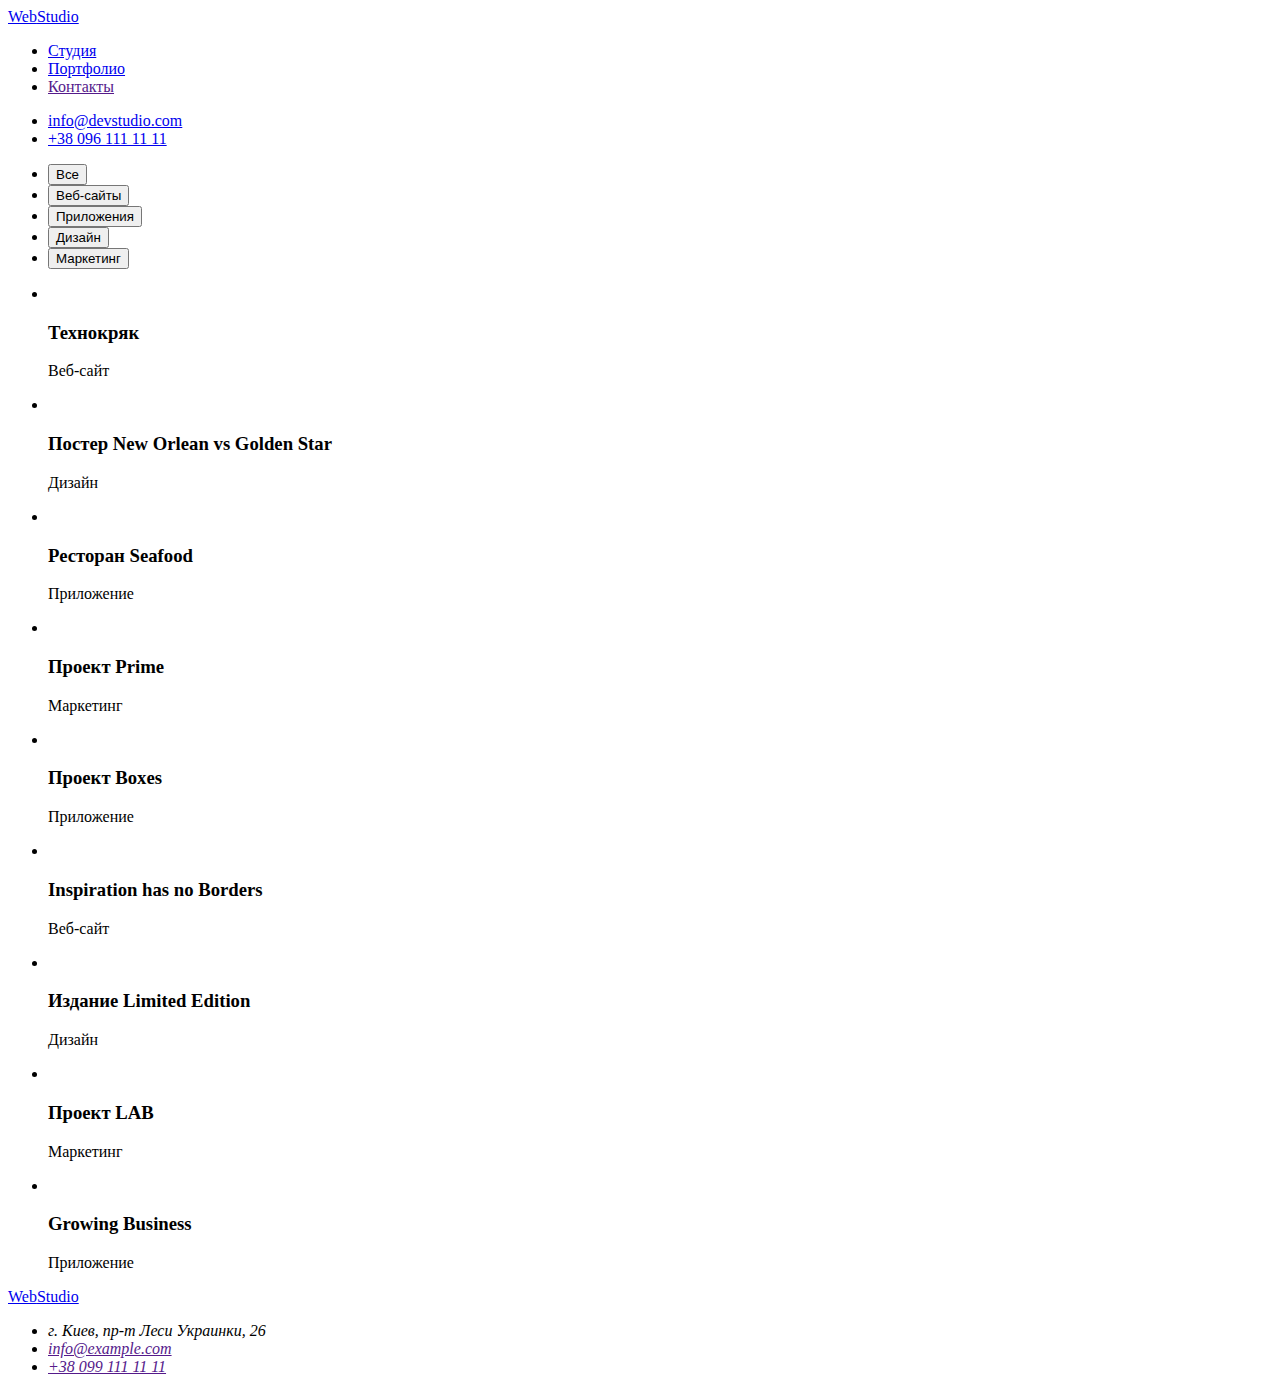
==== portfolio.html @ 6e2467fd "Добавил класси на каждый список + начал оформлять вторую страницу" ====
<!DOCTYPE html>
<html lang="en">
<head>
    <meta charset="UTF-8">
    <meta http-equiv="X-UA-Compatible" content="IE=edge">
    <meta name="viewport" content="width=device-width, initial-scale=1.0">
    <title>Document</title>
</head>
<body >
    <!-- Хедер с панелью нав и контактами -->
    <header class="page-header">
        <nav>
            <a lang="en" href="./index.html" class="logo">
                <span class="logo-part">Web</span>Studio
            </a>
    
            <ul class="references list">
                <li><a href="./index.html" class="link">Студия</a></li>
                <li><a href="./portfolio.html" class="link">Портфолио</a></li>
                <li><a href="" class="link">Контакты</a></li>
            </ul>
        </nav>
    
        <ul class=" contacts list">
            <li><a href="mailto:info@devstudio.com" class="link">info@devstudio.com</a></li>
            <li><a href="tel:+380961111111" class="link">+38 096 111 11 11</a></li>
        </ul>
    </header>

    <main>
        <ul>
            <li><button type="button">Все</button></li>
            <li><button type="button">Веб-сайты</button></li>
            <li><button type="button">Приложения</button></li>
            <li><button type="button">Дизайн</button></li>
            <li><button type="button">Маркетинг</button></li>
        </ul>

        <ul>
            <li>
                <img src="" alt="">
                <h3>Технокряк</h3>
                <p>Веб-сайт</p>
            </li>
            <li>
                <img src="" alt="">
                <h3>Постер New Orlean vs Golden Star</h3>
                <p>Дизайн</p>
            </li>
            <li>
                <img src="" alt="">
                <h3>Ресторан Seafood</h3>
                <p>Приложение</p>
            </li>
            <li>
                <img src="" alt="">
                <h3>Проект Prime</h3>
                <p>Маркетинг</p>
            </li>
            <li>
                <img src="" alt="">
                <h3>Проект Boxes</h3>
                <p>Приложение</p>
            </li>
            <li>
                <img src="" alt="">
                <h3>Inspiration has no Borders</h3>
                <p>Веб-сайт</p>
            </li>
            <li>
                <img src="" alt="">
                <h3>Издание Limited Edition</h3>
                <p>Дизайн</p>
            </li>
            <li>
                <img src="" alt="">
                <h3>Проект LAB</h3>
                <p>Маркетинг</p>
            </li>
            <li>
                <img src="" alt="">
                <h3>Growing Business</h3>
                <p>Приложение</p>
            </li>
        </ul>
    </main>

    <footer>
        <a href="./index.html" class="logo"><span class="logo-part">Web</span>Studio </a>
        <ul class=" contacts list">
            <li>
                <address>г. Киев, пр-т Леси Украинки, 26</address>
            </li>
            <li>
                <address><a href="" class="link">info@example.com </a></address>
            </li>
            <li>
                <address><a href="" class="link">+38 099 111 11 11</a></address>
            </li>
        </ul>
    
    </footer>
</body>
</html>
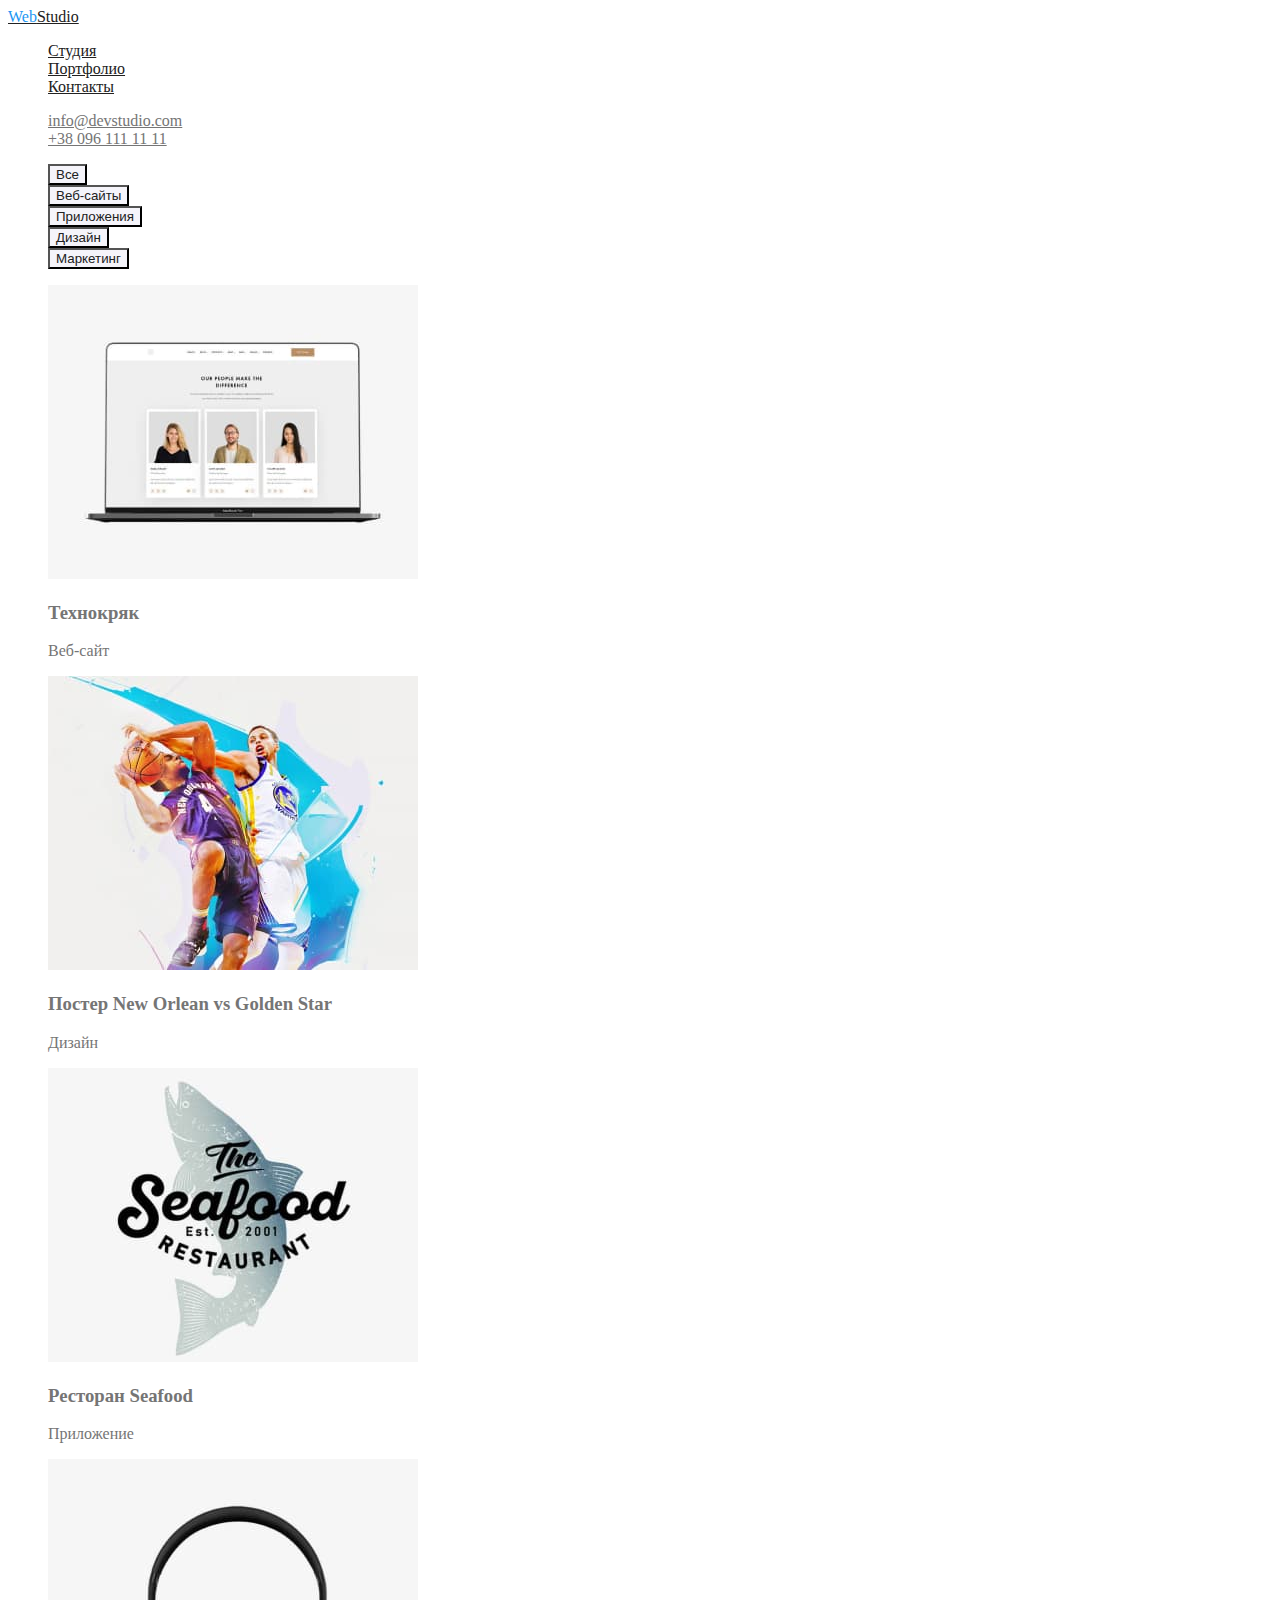
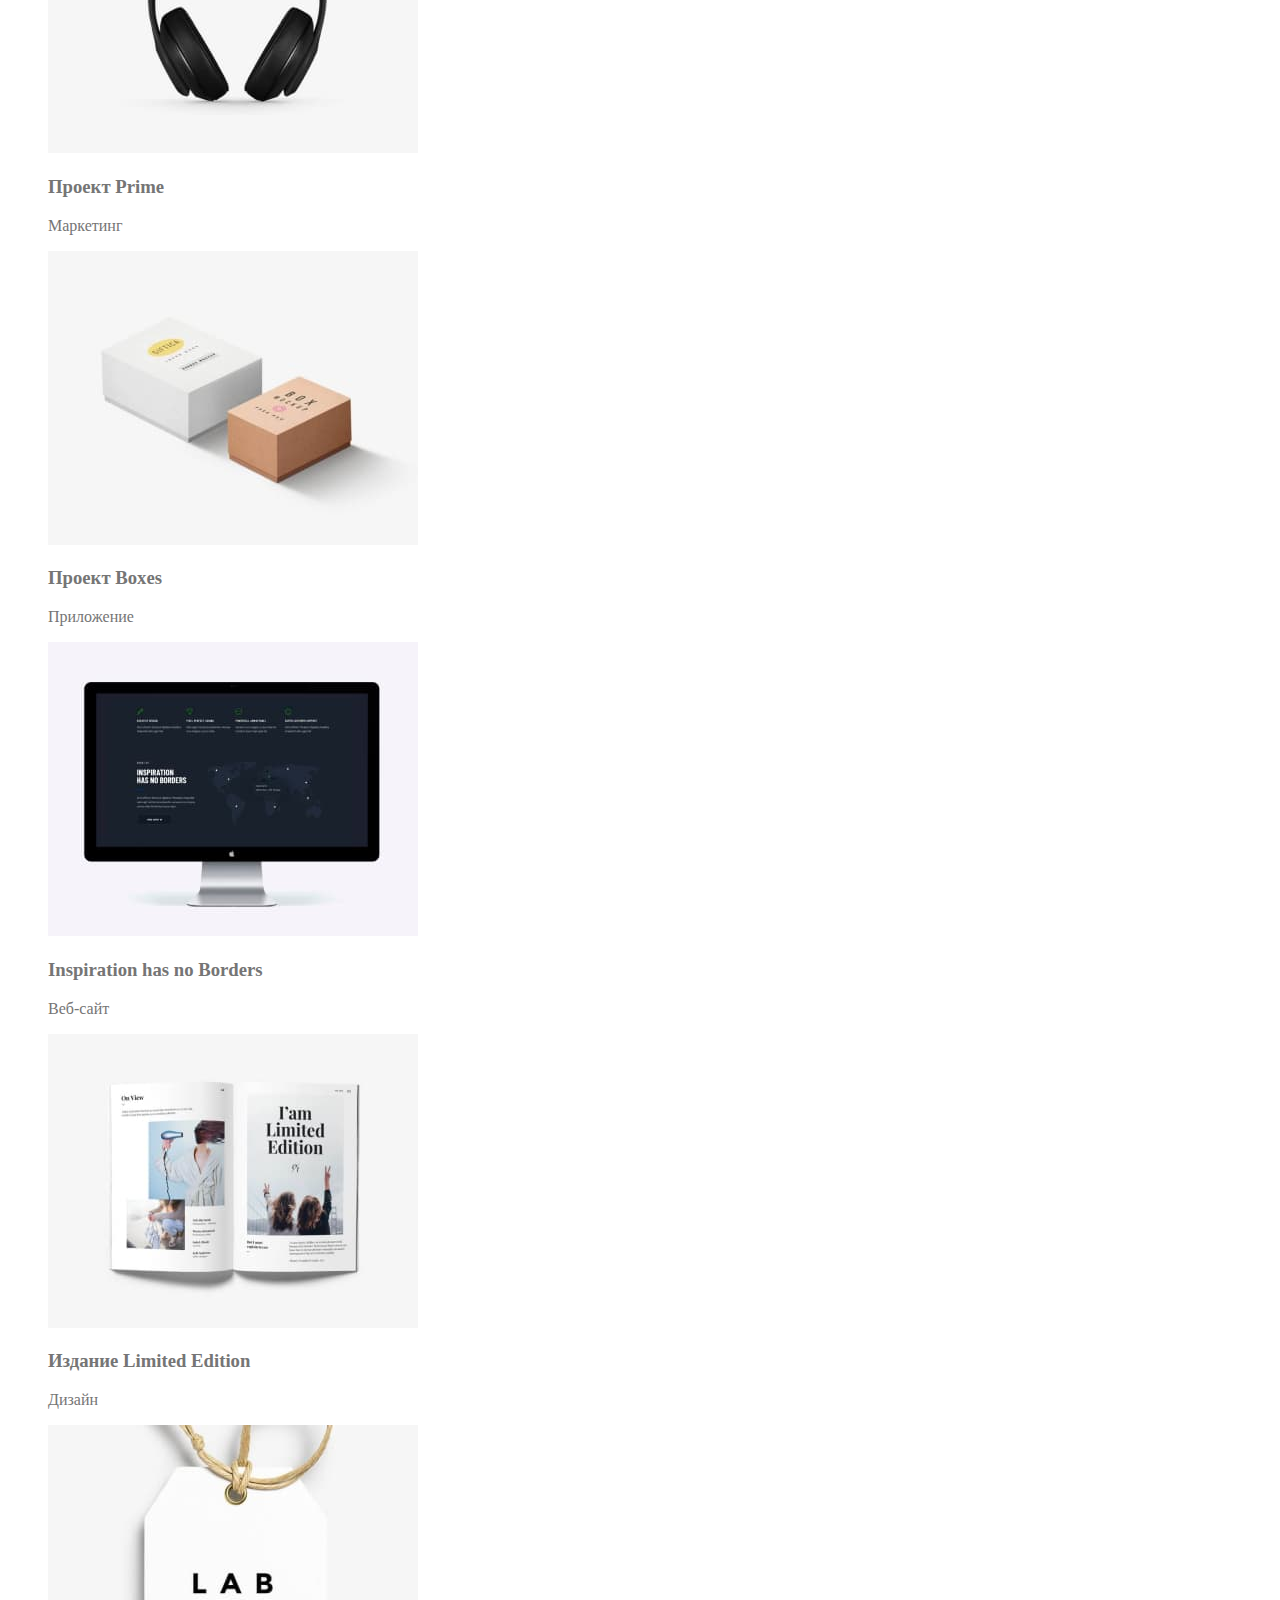
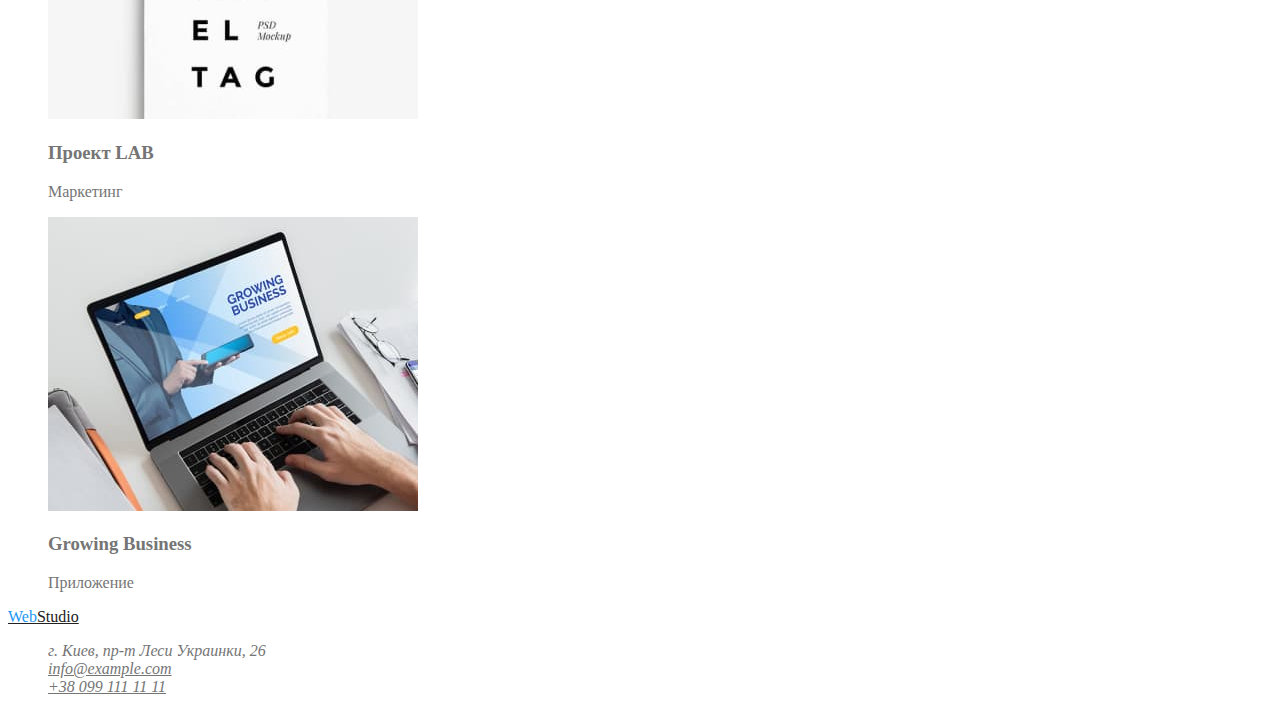
==== commit 85f033fd: "Добавил изображения и подписи" ====
--- a/portfolio.html
+++ b/portfolio.html
@@ -4,7 +4,8 @@
     <meta charset="UTF-8">
     <meta http-equiv="X-UA-Compatible" content="IE=edge">
     <meta name="viewport" content="width=device-width, initial-scale=1.0">
-    <title>Document</title>
+    <title>Портфолио</title>
+    <link rel="stylesheet" href="./css/styles.css">
 </head>
 <body >
     <!-- Хедер с панелью нав и контактами -->
@@ -28,57 +29,57 @@
     </header>
 
     <main>
-        <ul>
-            <li><button type="button">Все</button></li>
-            <li><button type="button">Веб-сайты</button></li>
-            <li><button type="button">Приложения</button></li>
-            <li><button type="button">Дизайн</button></li>
-            <li><button type="button">Маркетинг</button></li>
+        <ul class="list">
+            <li><button type="button" class="select-button">Все</button></li>
+            <li><button type="button" class="select-button">Веб-сайты</button></li>
+            <li><button type="button" class="select-button">Приложения</button></li>
+            <li><button type="button" class="select-button">Дизайн</button></li>
+            <li><button type="button" class="select-button">Маркетинг</button></li>
         </ul>
 
-        <ul>
+        <ul class="labors list">
             <li>
-                <img src="" alt="">
+                <img src="./images/techcrack.jpg" alt="экран ноутбука с тремя анкетами на нем">
                 <h3>Технокряк</h3>
                 <p>Веб-сайт</p>
             </li>
             <li>
-                <img src="" alt="">
+                <img src="./images/bascketball.jpg" alt="два баскетболиста">
                 <h3>Постер New Orlean vs Golden Star</h3>
                 <p>Дизайн</p>
             </li>
             <li>
-                <img src="" alt="">
+                <img src="./images/seafood.jpg" alt="название ресторан Seafood на фоне рыбы">
                 <h3>Ресторан Seafood</h3>
                 <p>Приложение</p>
             </li>
             <li>
-                <img src="" alt="">
+                <img src="./images/earphones.jpg" alt="стереонаушники">
                 <h3>Проект Prime</h3>
                 <p>Маркетинг</p>
             </li>
             <li>
-                <img src="" alt="">
+                <img src="./images/boxes.jpg" alt="две коробки, одна белая , другая коричневая">
                 <h3>Проект Boxes</h3>
                 <p>Приложение</p>
             </li>
             <li>
-                <img src="" alt="">
+                <img src="./images/noborders.jpg" alt="монитор компьтера">
                 <h3>Inspiration has no Borders</h3>
                 <p>Веб-сайт</p>
             </li>
             <li>
-                <img src="" alt="">
+                <img src="./images/limedtn.jpg" alt="раскрытая книга">
                 <h3>Издание Limited Edition</h3>
                 <p>Дизайн</p>
             </li>
             <li>
-                <img src="" alt="">
+                <img src="./images/lab.jpg" alt="бирка с надписью Label tag">
                 <h3>Проект LAB</h3>
                 <p>Маркетинг</p>
             </li>
             <li>
-                <img src="" alt="">
+                <img src="./images/business.jpg" alt="руки на клавиатуре ноутбука">
                 <h3>Growing Business</h3>
                 <p>Приложение</p>
             </li>
--- a/css/styles.css
+++ b/css/styles.css
@@ -0,0 +1,88 @@
+/* основний колір тексту #212121; */
+/* додатковий колір підписів #757575; */
+/* колір логотипу #2196F3; та колір при наведенні */
+/* колір контактів почти та телефону в футері rgba(255, 255, 255, 0.6); */
+/* колір адреси просто ффффф 
++колір аш1 та надпису на кнопці*/
+/* колір хедера ффффф */
+/* колір головної заливки + футер  #2F303A; */
+/*  колір секції робіт та чеснот #E5E5E5; */
+/* колір бекграунду працівників #F5F4FA */
+
+:root {
+  --header-text-color: #212121;
+  --hover-text-color: #2196f3;
+  --primary-text-color: #757575;
+  --primary-white-color: #ffff;
+  --secondary-white-color: #f5f4fa;
+}
+
+body {
+  color: var(--primary-text-color);
+  background-color: var(--primary-white-color);
+}
+
+/* Оформление хедера */
+.logo,
+.link {
+  color: var(--header-text-color);
+}
+.logo-part {
+  color: var(--hover-text-color);
+}
+.references .link:hover,
+.references .link:focus {
+  color: var(--hover-text-color);
+}
+.references .link.current {
+  color: var(--hover-text-color);
+}
+
+.contacts .link {
+  color: currentColor;
+}
+.contacts .link:hover,
+.contacts .link:focus {
+  color: var(--hover-text-color);
+}
+
+.list {
+  list-style: none;
+}
+
+/* Оформление героя */
+.hero-title {
+  color: var(--header-text-color);
+}
+/* Оформление секций  */
+.section-title {
+  color: var(--header-text-color);
+}
+/* Качества */
+.qualities .title {
+  color: var(--header-text-color);
+}
+/* Технологии */
+
+/* Сотрудники */
+.workers .title {
+  color: var(--header-text-color);
+}
+
+/* Кнопка */
+.button {
+  color: var(--primary-white-color);
+  background-color: var(--hover-text-color);
+}
+
+/* Страница Портфолио*/
+/* Кнопки */
+.select-button {
+  color: var(--header-text-color);
+  background-color: var(--secondary-white-color);
+}
+.select-button:hover,
+.select-button:focus {
+  color: var(--primary-white-color);
+  background-color: var(--hover-text-color);
+}
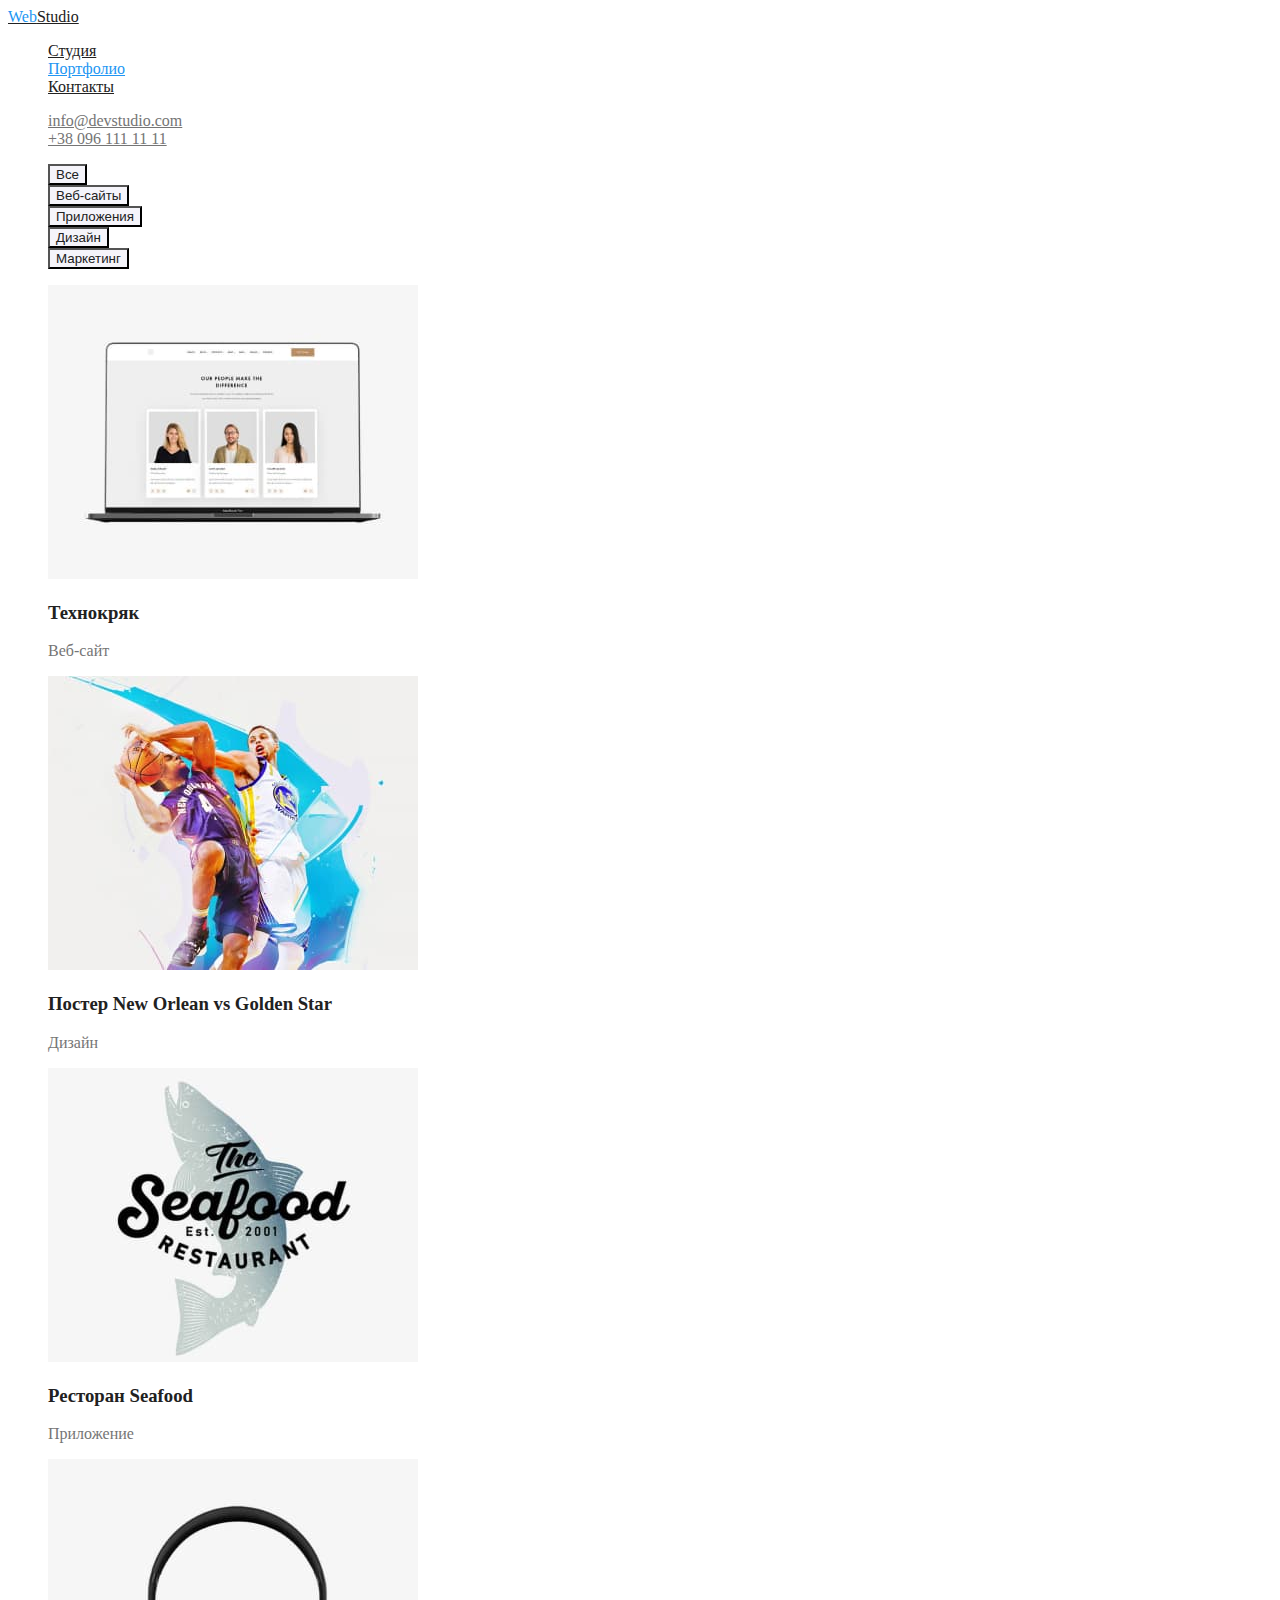
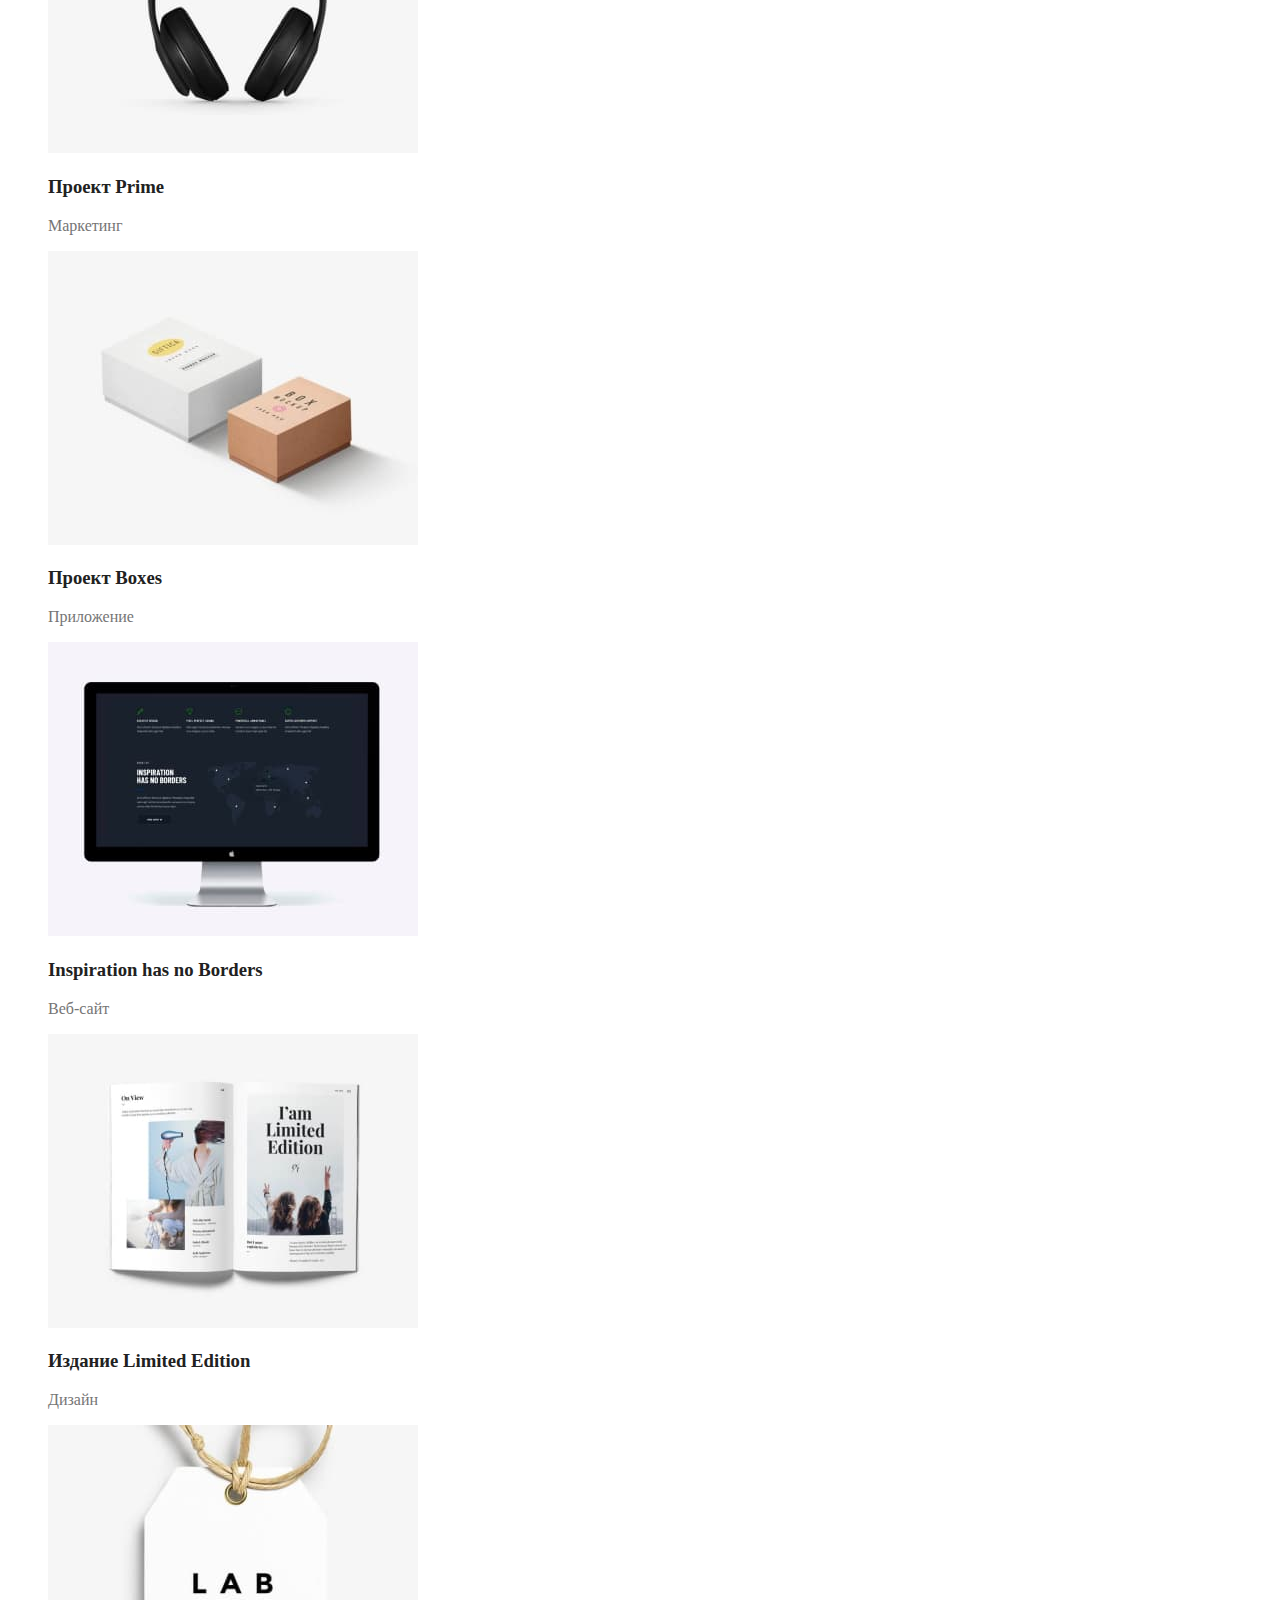
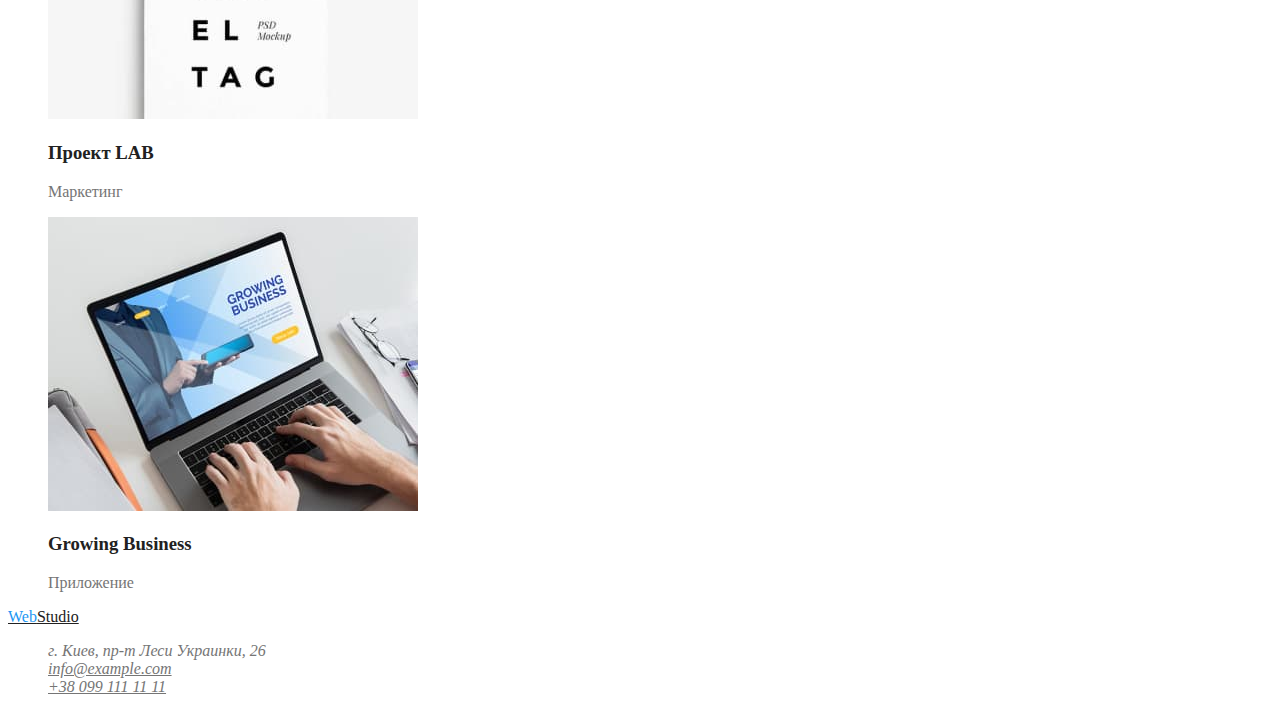
==== commit f5836b57: "Сделал активной вкладку портфолио. Добавил стили заголовков работ." ====
--- a/portfolio.html
+++ b/portfolio.html
@@ -17,7 +17,7 @@
     
             <ul class="references list">
                 <li><a href="./index.html" class="link">Студия</a></li>
-                <li><a href="./portfolio.html" class="link">Портфолио</a></li>
+                <li><a href="./portfolio.html" class=" current link">Портфолио</a></li>
                 <li><a href="" class="link">Контакты</a></li>
             </ul>
         </nav>
@@ -29,6 +29,7 @@
     </header>
 
     <main>
+        <!-- Фильтр работ -->
         <ul class="list">
             <li><button type="button" class="select-button">Все</button></li>
             <li><button type="button" class="select-button">Веб-сайты</button></li>
@@ -37,55 +38,57 @@
             <li><button type="button" class="select-button">Маркетинг</button></li>
         </ul>
 
+        <!-- Примеры работ -->
         <ul class="labors list">
             <li>
                 <img src="./images/techcrack.jpg" alt="экран ноутбука с тремя анкетами на нем">
-                <h3>Технокряк</h3>
+                <h3 class="title">Технокряк</h3>
                 <p>Веб-сайт</p>
             </li>
             <li>
                 <img src="./images/bascketball.jpg" alt="два баскетболиста">
-                <h3>Постер New Orlean vs Golden Star</h3>
+                <h3 class="title">Постер New Orlean vs Golden Star</h3>
                 <p>Дизайн</p>
             </li>
             <li>
                 <img src="./images/seafood.jpg" alt="название ресторан Seafood на фоне рыбы">
-                <h3>Ресторан Seafood</h3>
+                <h3 class="title">Ресторан Seafood</h3>
                 <p>Приложение</p>
             </li>
             <li>
                 <img src="./images/earphones.jpg" alt="стереонаушники">
-                <h3>Проект Prime</h3>
+                <h3 class="title">Проект Prime</h3>
                 <p>Маркетинг</p>
             </li>
             <li>
                 <img src="./images/boxes.jpg" alt="две коробки, одна белая , другая коричневая">
-                <h3>Проект Boxes</h3>
+                <h3 class="title">Проект Boxes</h3>
                 <p>Приложение</p>
             </li>
             <li>
                 <img src="./images/noborders.jpg" alt="монитор компьтера">
-                <h3>Inspiration has no Borders</h3>
+                <h3 class="title">Inspiration has no Borders</h3>
                 <p>Веб-сайт</p>
             </li>
             <li>
                 <img src="./images/limedtn.jpg" alt="раскрытая книга">
-                <h3>Издание Limited Edition</h3>
+                <h3 class="title">Издание Limited Edition</h3>
                 <p>Дизайн</p>
             </li>
             <li>
                 <img src="./images/lab.jpg" alt="бирка с надписью Label tag">
-                <h3>Проект LAB</h3>
+                <h3 class="title">Проект LAB</h3>
                 <p>Маркетинг</p>
             </li>
             <li>
                 <img src="./images/business.jpg" alt="руки на клавиатуре ноутбука">
-                <h3>Growing Business</h3>
+                <h3 class="title">Growing Business</h3>
                 <p>Приложение</p>
             </li>
         </ul>
     </main>
 
+    <!-- Футер -->
     <footer>
         <a href="./index.html" class="logo"><span class="logo-part">Web</span>Studio </a>
         <ul class=" contacts list">
--- a/css/styles.css
+++ b/css/styles.css
@@ -86,3 +86,8 @@
   color: var(--primary-white-color);
   background-color: var(--hover-text-color);
 }
+
+/* Примеры работ */
+.labors .title {
+  color: var(--header-text-color);
+}
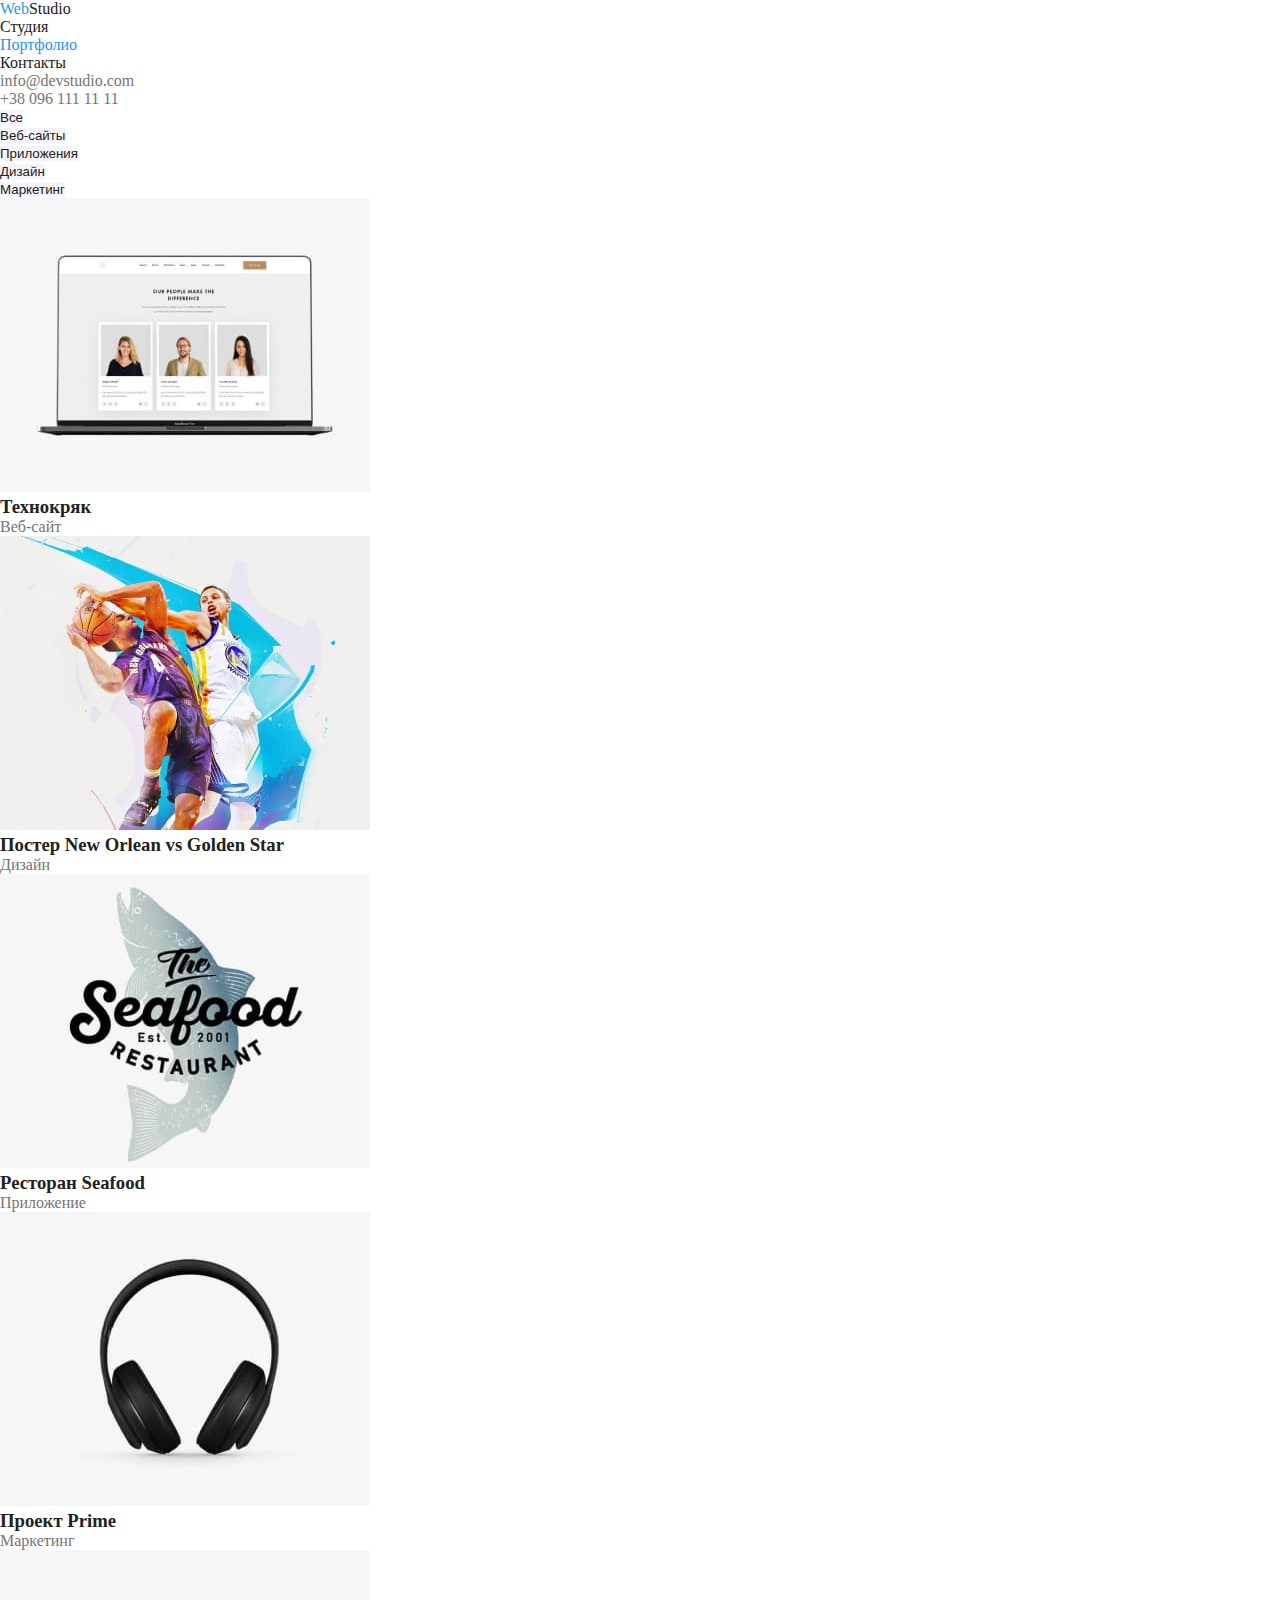
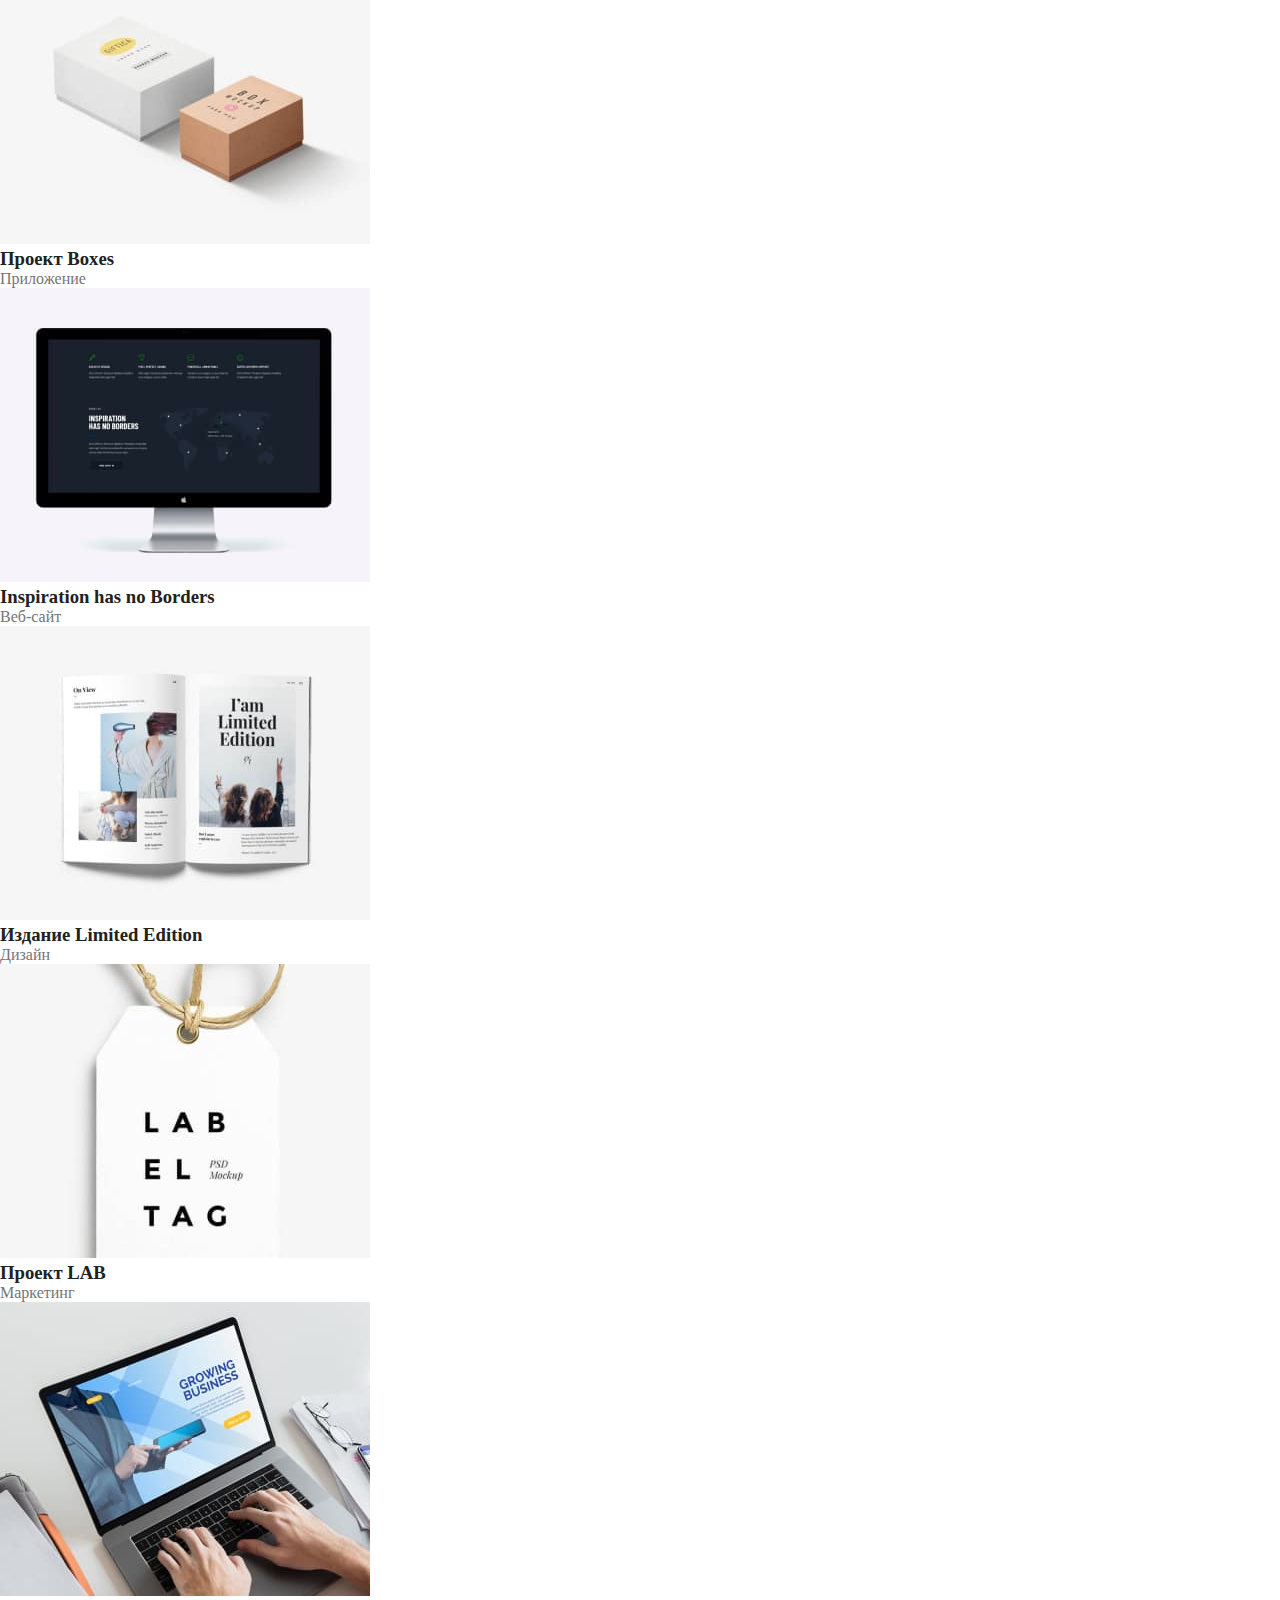
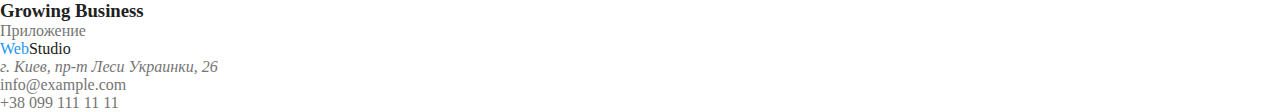
==== commit 65f270f2: "Изменил футер footer. Добавил reset в портфолио" ====
--- a/portfolio.html
+++ b/portfolio.html
@@ -5,6 +5,7 @@
     <meta http-equiv="X-UA-Compatible" content="IE=edge">
     <meta name="viewport" content="width=device-width, initial-scale=1.0">
     <title>Портфолио</title>
+    <link rel="stylesheet" href="./css/reset.css">
     <link rel="stylesheet" href="./css/styles.css">
 </head>
 <body >
@@ -12,7 +13,7 @@
     <header class="page-header">
         <nav>
             <a lang="en" href="./index.html" class="logo">
-                <span class="logo-part">Web</span>Studio
+                <span class="logo-part" lang="en">Web</span>Studio
             </a>
     
             <ul class="references list">
@@ -67,7 +68,7 @@
             </li>
             <li>
                 <img src="./images/noborders.jpg" alt="монитор компьтера">
-                <h3 class="title">Inspiration has no Borders</h3>
+                <h3 class="title" lang="en">Inspiration has no Borders</h3>
                 <p>Веб-сайт</p>
             </li>
             <li>
@@ -82,7 +83,7 @@
             </li>
             <li>
                 <img src="./images/business.jpg" alt="руки на клавиатуре ноутбука">
-                <h3 class="title">Growing Business</h3>
+                <h3 class="title" lang="en">Growing Business</h3>
                 <p>Приложение</p>
             </li>
         </ul>
@@ -90,16 +91,14 @@
 
     <!-- Футер -->
     <footer>
-        <a href="./index.html" class="logo"><span class="logo-part">Web</span>Studio </a>
+        <a href="./index.html" class="logo"><span class="logo-part" lang="en">Web</span>Studio </a>
+            <address>г. Киев, пр-т Леси Украинки, 26</address>
         <ul class=" contacts list">
             <li>
-                <address>г. Киев, пр-т Леси Украинки, 26</address>
+                <a href="" class="link">info@example.com </a>
             </li>
             <li>
-                <address><a href="" class="link">info@example.com </a></address>
-            </li>
-            <li>
-                <address><a href="" class="link">+38 099 111 11 11</a></address>
+                <a href="" class="link">+38 099 111 11 11</a>
             </li>
         </ul>
     
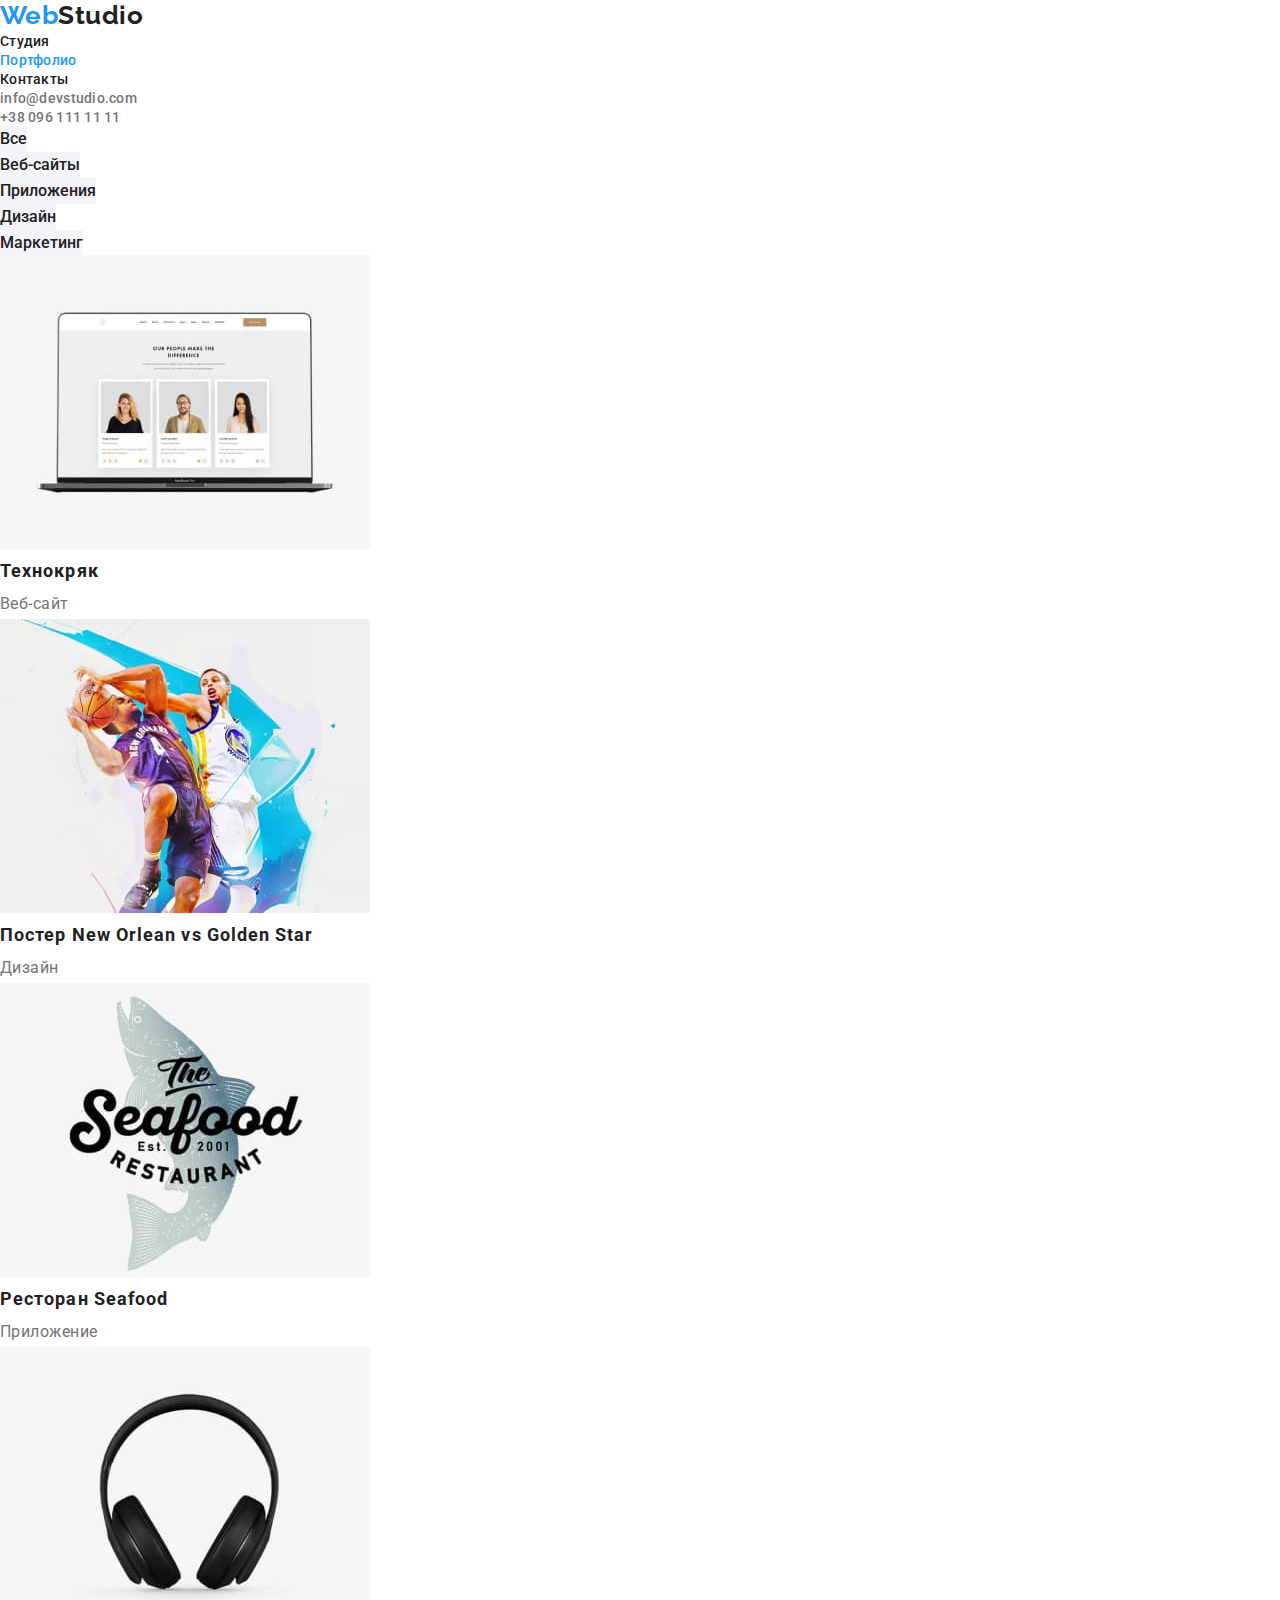
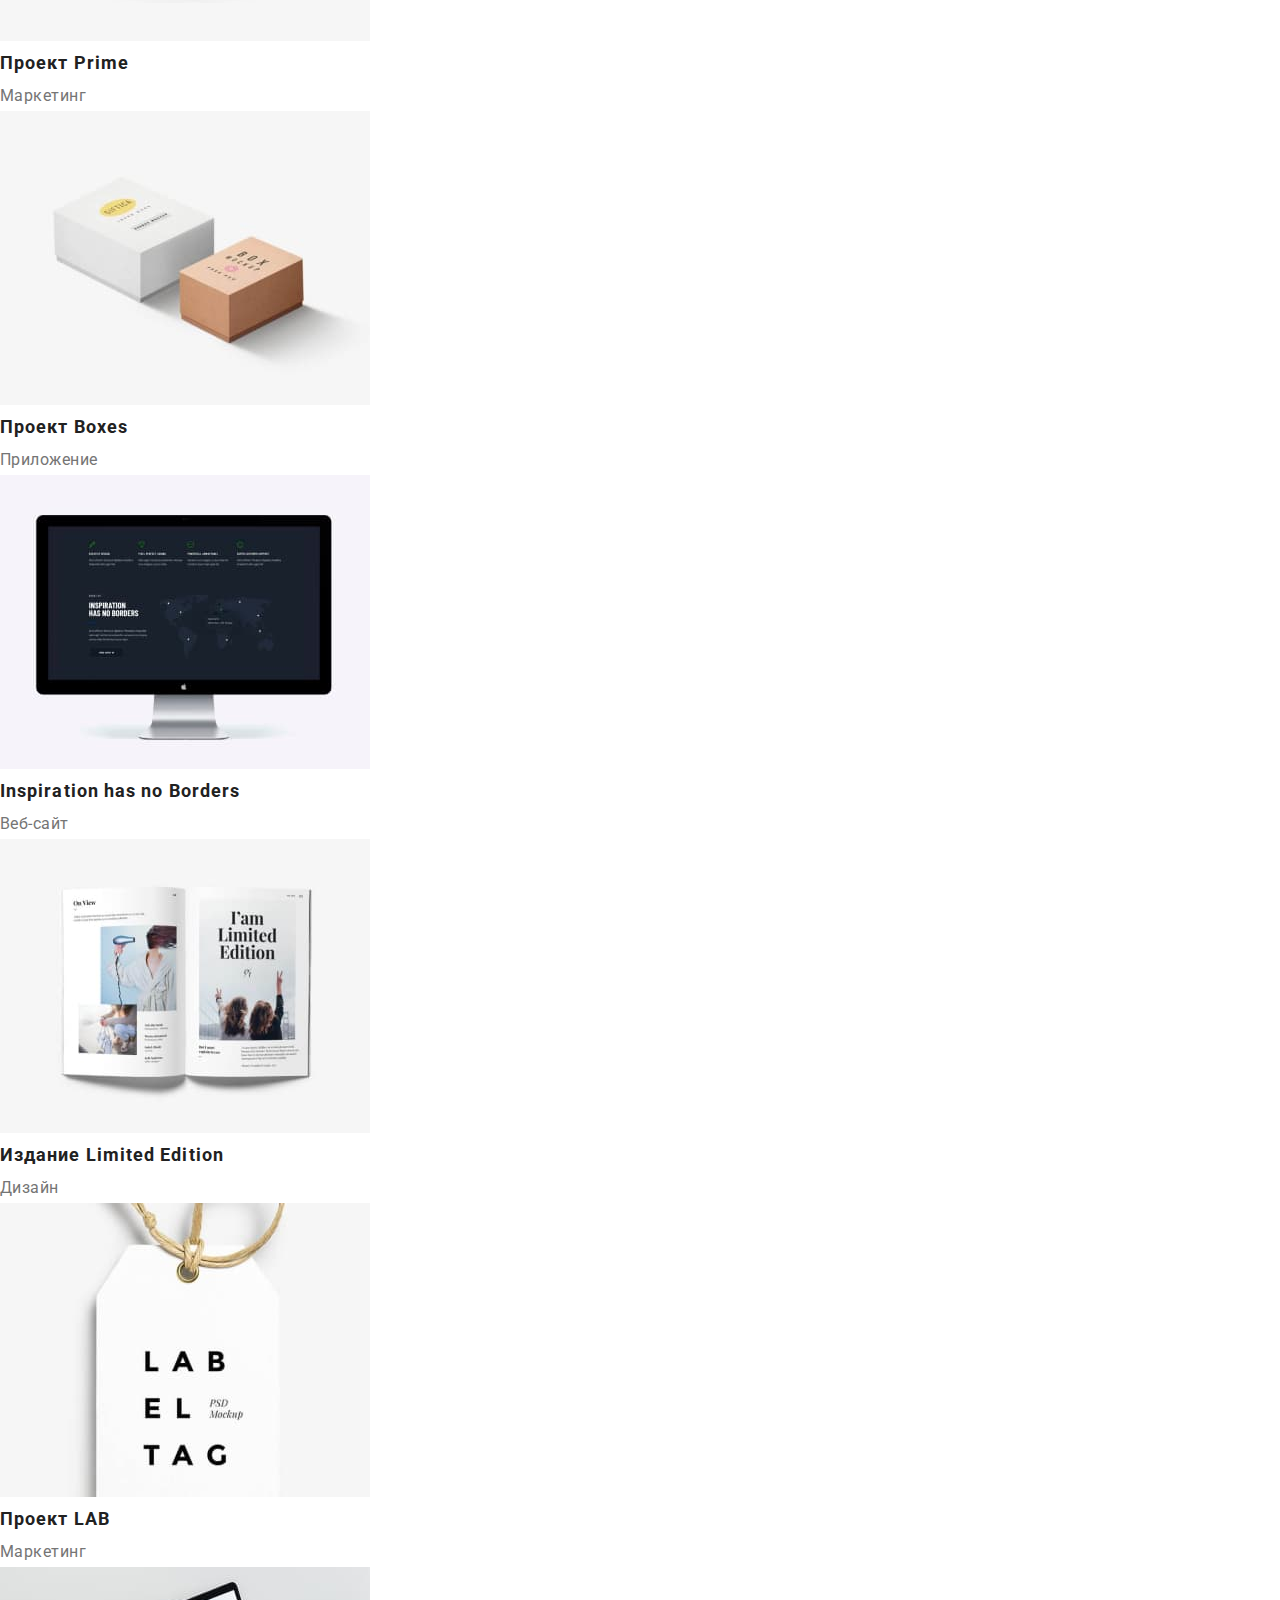
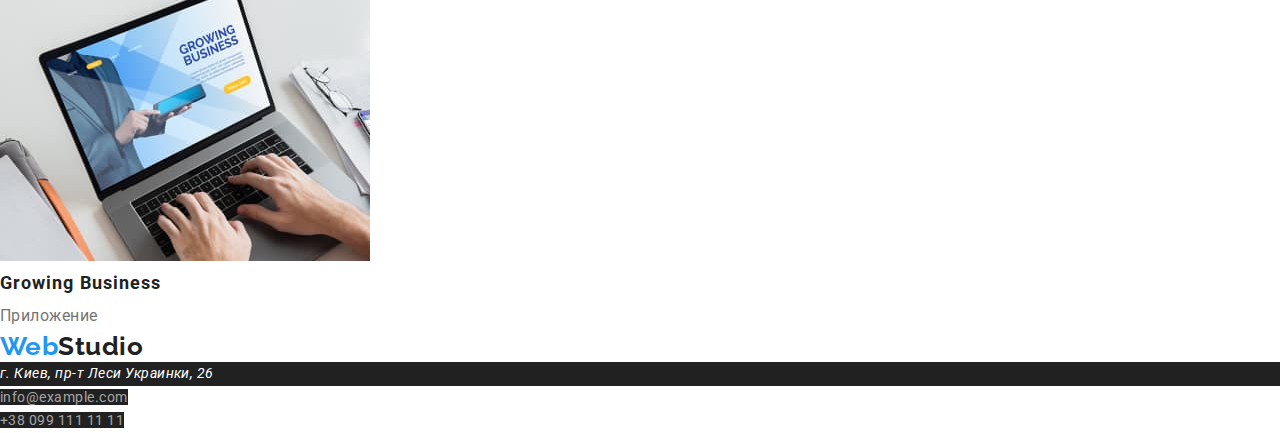
==== commit 828498be: "Подключил шрифты, вес шрифта, высоту строки, размер шрифта" ====
--- a/portfolio.html
+++ b/portfolio.html
@@ -1,107 +1,131 @@
 <!DOCTYPE html>
 <html lang="en">
-<head>
-    <meta charset="UTF-8">
-    <meta http-equiv="X-UA-Compatible" content="IE=edge">
-    <meta name="viewport" content="width=device-width, initial-scale=1.0">
+  <head>
+    <meta charset="UTF-8" />
+    <meta http-equiv="X-UA-Compatible" content="IE=edge" />
+    <meta name="viewport" content="width=device-width, initial-scale=1.0" />
     <title>Портфолио</title>
-    <link rel="stylesheet" href="./css/reset.css">
-    <link rel="stylesheet" href="./css/styles.css">
-</head>
-<body >
+    <link rel="preconnect" href="https://fonts.googleapis.com" />
+    <link rel="preconnect" href="https://fonts.gstatic.com" crossorigin />
+    <link rel="preconnect" href="https://fonts.googleapis.com" />
+    <link rel="preconnect" href="https://fonts.gstatic.com" crossorigin />
+    <link
+      href="https://fonts.googleapis.com/css2?family=Raleway:wght@700&family=Roboto:wght@400;500;700;900&display=swap"
+      rel="stylesheet"
+    />
+    <link rel="stylesheet" href="./css/reset.css" />
+    <link rel="stylesheet" href="./css/styles.css" />
+  </head>
+  <body>
     <!-- Хедер с панелью нав и контактами -->
     <header class="page-header">
-        <nav>
-            <a lang="en" href="./index.html" class="logo">
-                <span class="logo-part" lang="en">Web</span>Studio
-            </a>
-    
-            <ul class="references list">
-                <li><a href="./index.html" class="link">Студия</a></li>
-                <li><a href="./portfolio.html" class=" current link">Портфолио</a></li>
-                <li><a href="" class="link">Контакты</a></li>
-            </ul>
-        </nav>
-    
-        <ul class=" contacts list">
-            <li><a href="mailto:info@devstudio.com" class="link">info@devstudio.com</a></li>
-            <li><a href="tel:+380961111111" class="link">+38 096 111 11 11</a></li>
+      <nav>
+        <a lang="en" href="./index.html" class="logo">
+          <span class="logo-part" lang="en">Web</span>Studio
+        </a>
+
+        <ul class="references list">
+          <li><a href="./index.html" class="link">Студия</a></li>
+          <li><a href="./portfolio.html" class="current link">Портфолио</a></li>
+          <li><a href="" class="link">Контакты</a></li>
         </ul>
+      </nav>
+
+      <ul class="contacts list">
+        <li><a href="mailto:info@devstudio.com" class="link">info@devstudio.com</a></li>
+        <li><a href="tel:+380961111111" class="link">+38 096 111 11 11</a></li>
+      </ul>
     </header>
 
     <main>
+      <section>
         <!-- Фильтр работ -->
         <ul class="list">
-            <li><button type="button" class="select-button">Все</button></li>
-            <li><button type="button" class="select-button">Веб-сайты</button></li>
-            <li><button type="button" class="select-button">Приложения</button></li>
-            <li><button type="button" class="select-button">Дизайн</button></li>
-            <li><button type="button" class="select-button">Маркетинг</button></li>
+          <li><button type="button" class="select-button">Все</button></li>
+          <li><button type="button" class="select-button">Веб-сайты</button></li>
+          <li><button type="button" class="select-button">Приложения</button></li>
+          <li><button type="button" class="select-button">Дизайн</button></li>
+          <li><button type="button" class="select-button">Маркетинг</button></li>
         </ul>
 
         <!-- Примеры работ -->
+
         <ul class="labors list">
+          <a href=""
+            ><li>
+              <img src="./images/techcrack.jpg" alt="экран ноутбука с тремя анкетами на нем" />
+              <h2 class="title">Технокряк</h2>
+              <p class="description">Веб-сайт</p>
+            </li></a
+          >
+          <a href="">
             <li>
-                <img src="./images/techcrack.jpg" alt="экран ноутбука с тремя анкетами на нем">
-                <h3 class="title">Технокряк</h3>
-                <p>Веб-сайт</p>
+              <img src="./images/bascketball.jpg" alt="два баскетболиста" />
+              <h2 class="title">Постер New Orlean vs Golden Star</h2>
+              <p class="description">Дизайн</p>
+            </li></a
+          >
+          <a href=""
+            ><li>
+              <img src="./images/seafood.jpg" alt="название ресторан Seafood на фоне рыбы" />
+              <h2 class="title">Ресторан Seafood</h2>
+              <p class="description">Приложение</p>
+            </li></a
+          >
+          <a href=""
+            ><li>
+              <img src="./images/earphones.jpg" alt="стереонаушники" />
+              <h2 class="title">Проект Prime</h2>
+              <p class="description">Маркетинг</p>
             </li>
             <li>
-                <img src="./images/bascketball.jpg" alt="два баскетболиста">
-                <h3 class="title">Постер New Orlean vs Golden Star</h3>
-                <p>Дизайн</p>
+              <img src="./images/boxes.jpg" alt="две коробки, одна белая , другая коричневая" />
+              <h2 class="title">Проект Boxes</h2>
+              <p class="description">Приложение</p>
             </li>
             <li>
-                <img src="./images/seafood.jpg" alt="название ресторан Seafood на фоне рыбы">
-                <h3 class="title">Ресторан Seafood</h3>
-                <p>Приложение</p>
-            </li>
+              <img src="./images/noborders.jpg" alt="монитор компьтера" />
+              <h2 class="title" lang="en">Inspiration has no Borders</h2>
+              <p class="description">Веб-сайт</p>
+            </li></a
+          >
+          <a href=""
+            ><li>
+              <img src="./images/limedtn.jpg" alt="раскрытая книга" />
+              <h2 class="title">Издание Limited Edition</h2>
+              <p class="description">Дизайн</p>
+            </li></a
+          >
+          <a href="">
             <li>
-                <img src="./images/earphones.jpg" alt="стереонаушники">
-                <h3 class="title">Проект Prime</h3>
-                <p>Маркетинг</p>
-            </li>
-            <li>
-                <img src="./images/boxes.jpg" alt="две коробки, одна белая , другая коричневая">
-                <h3 class="title">Проект Boxes</h3>
-                <p>Приложение</p>
-            </li>
-            <li>
-                <img src="./images/noborders.jpg" alt="монитор компьтера">
-                <h3 class="title" lang="en">Inspiration has no Borders</h3>
-                <p>Веб-сайт</p>
-            </li>
-            <li>
-                <img src="./images/limedtn.jpg" alt="раскрытая книга">
-                <h3 class="title">Издание Limited Edition</h3>
-                <p>Дизайн</p>
-            </li>
-            <li>
-                <img src="./images/lab.jpg" alt="бирка с надписью Label tag">
-                <h3 class="title">Проект LAB</h3>
-                <p>Маркетинг</p>
-            </li>
-            <li>
-                <img src="./images/business.jpg" alt="руки на клавиатуре ноутбука">
-                <h3 class="title" lang="en">Growing Business</h3>
-                <p>Приложение</p>
-            </li>
+              <img src="./images/lab.jpg" alt="бирка с надписью Label tag" />
+              <h2 class="title">Проект LAB</h2>
+              <p class="description">Маркетинг</p>
+            </li></a
+          >
+          <a href=""
+            ><li>
+              <img src="./images/business.jpg" alt="руки на клавиатуре ноутбука" />
+              <h2 class="title" lang="en">Growing Business</h2>
+              <p class="description">Приложение</p>
+            </li></a
+          >
         </ul>
+      </section>
     </main>
 
     <!-- Футер -->
     <footer>
-        <a href="./index.html" class="logo"><span class="logo-part" lang="en">Web</span>Studio </a>
-            <address>г. Киев, пр-т Леси Украинки, 26</address>
-        <ul class=" contacts list">
-            <li>
-                <a href="" class="link">info@example.com </a>
-            </li>
-            <li>
-                <a href="" class="link">+38 099 111 11 11</a>
-            </li>
-        </ul>
-    
+      <a href="./index.html" class="logo"><span class="logo-part" lang="en">Web</span>Studio </a>
+      <address class="location">г. Киев, пр-т Леси Украинки, 26</address>
+      <ul class="lower-contacts list">
+        <li>
+          <a href="" class="link">info@example.com </a>
+        </li>
+        <li>
+          <a href="" class="link">+38 099 111 11 11</a>
+        </li>
+      </ul>
     </footer>
-</body>
-</html>+  </body>
+</html>
--- a/css/styles.css
+++ b/css/styles.css
@@ -9,26 +9,44 @@
 /*  колір секції робіт та чеснот #E5E5E5; */
 /* колір бекграунду працівників #F5F4FA */
 
+/* скрыть элемент:opaccity=0 hidden=overflow
+width=1px height=1px  */
 :root {
   --header-text-color: #212121;
   --hover-text-color: #2196f3;
   --primary-text-color: #757575;
-  --primary-white-color: #ffff;
+  --primary-white-color: #fff;
   --secondary-white-color: #f5f4fa;
 }
 
 body {
   color: var(--primary-text-color);
   background-color: var(--primary-white-color);
+  font-family: 'Roboto', sans-serif;
+  letter-spacing: 0.03em;
 }
 
 /* Оформление хедера */
+/* Logo */
 .logo,
 .link {
   color: var(--header-text-color);
 }
+.logo {
+  font-family: Raleway, sans-serif;
+  font-weight: 700;
+  font-size: 26px;
+  line-height: 1.19;
+}
 .logo-part {
   color: var(--hover-text-color);
+}
+/* Nav */
+.references .link {
+  font-weight: 500;
+  font-size: 14px;
+  line-height: 1.14;
+  letter-spacing: 0.02em;
 }
 .references .link:hover,
 .references .link:focus {
@@ -37,12 +55,18 @@
 .references .link.current {
   color: var(--hover-text-color);
 }
-
+/* Contacts */
 .contacts .link {
   color: currentColor;
+  font-weight: 500;
+  font-size: 14px;
+  line-height: 1.14;
+  letter-spacing: 0.02em;
 }
 .contacts .link:hover,
-.contacts .link:focus {
+.contacts .link:focus,
+.lower-contacts .link:hover,
+.lower-contacts .link:focus {
   color: var(--hover-text-color);
 }
 
@@ -53,26 +77,81 @@
 /* Оформление героя */
 .hero-title {
   color: var(--header-text-color);
+  font-weight: 900;
+  font-size: 44px;
+  line-height: 1.36;
+  text-align: center;
+  letter-spacing: 0.06em;
 }
 /* Оформление секций  */
 .section-title {
   color: var(--header-text-color);
+  font-weight: 700;
+  font-size: 36px;
+  line-height: 1.17;
+  text-align: center;
 }
 /* Качества */
 .qualities .title {
   color: var(--header-text-color);
+  font-weight: 700;
+  font-size: 14px;
+  line-height: 1.14;
+}
+
+.qualities .description {
+  font-size: 14px;
+  line-height: 1.71;
 }
 /* Технологии */
 
 /* Сотрудники */
 .workers .title {
   color: var(--header-text-color);
+  font-weight: 500;
+  font-size: 16px;
+  line-height: 1.19;
+  text-align: center;
 }
 
+.workers .description {
+  font-size: 16px;
+  line-height: 1.9;
+  text-align: center;
+}
 /* Кнопка */
 .button {
   color: var(--primary-white-color);
   background-color: var(--hover-text-color);
+
+  font-family: Roboto, sans-serif;
+  font-weight: 700;
+  font-size: 16px;
+  line-height: 1.87;
+  text-align: center;
+  letter-spacing: 0.06em;
+  cursor: pointer;
+}
+
+/* Footer */
+.location {
+  color: var(--primary-white-color);
+  /* применил background 
+  чтобы было видно информацию
+  белого цвета */
+  background-color: var(--header-text-color);
+  font-size: 14px;
+  line-height: 1.71;
+}
+
+.lower-contacts .link {
+  color: rgba(255, 255, 255, 0.6);
+  /* применил background 
+  чтобы было видно информацию
+  белого цвета */
+  background-color: var(--header-text-color);
+  font-size: 14px;
+  line-height: 1.71;
 }
 
 /* Страница Портфолио*/
@@ -80,6 +159,14 @@
 .select-button {
   color: var(--header-text-color);
   background-color: var(--secondary-white-color);
+  font-family: Roboto, sans-serif;
+
+  font-weight: 500;
+  font-size: 16px;
+  line-height: 1.62;
+  text-align: center;
+
+  cursor: pointer;
 }
 .select-button:hover,
 .select-button:focus {
@@ -90,4 +177,16 @@
 /* Примеры работ */
 .labors .title {
   color: var(--header-text-color);
+
+  font-weight: 700;
+  font-size: 18px;
+  line-height: 2;
+  letter-spacing: 0.06em;
 }
+
+.labors .description {
+  color: var(--primary-text-color);
+
+  font-size: 16px;
+  line-height: 1.87;
+}
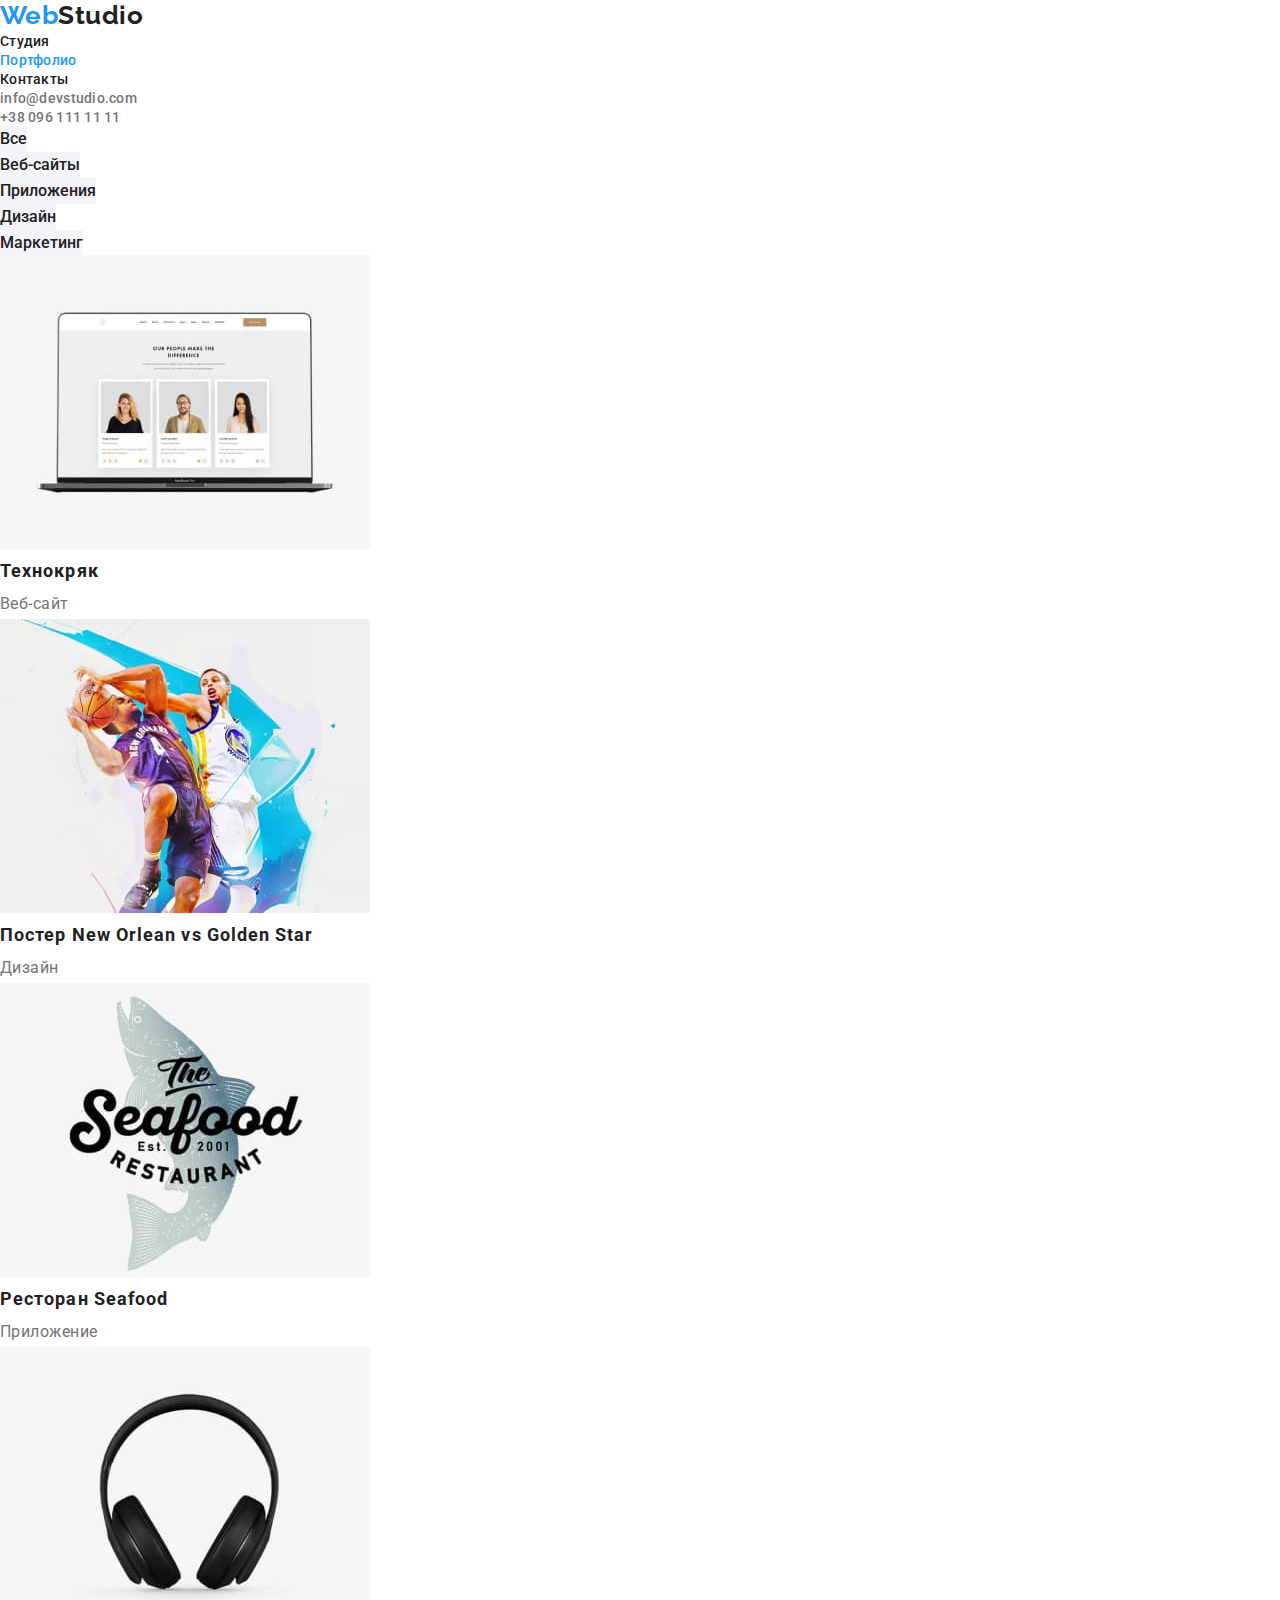
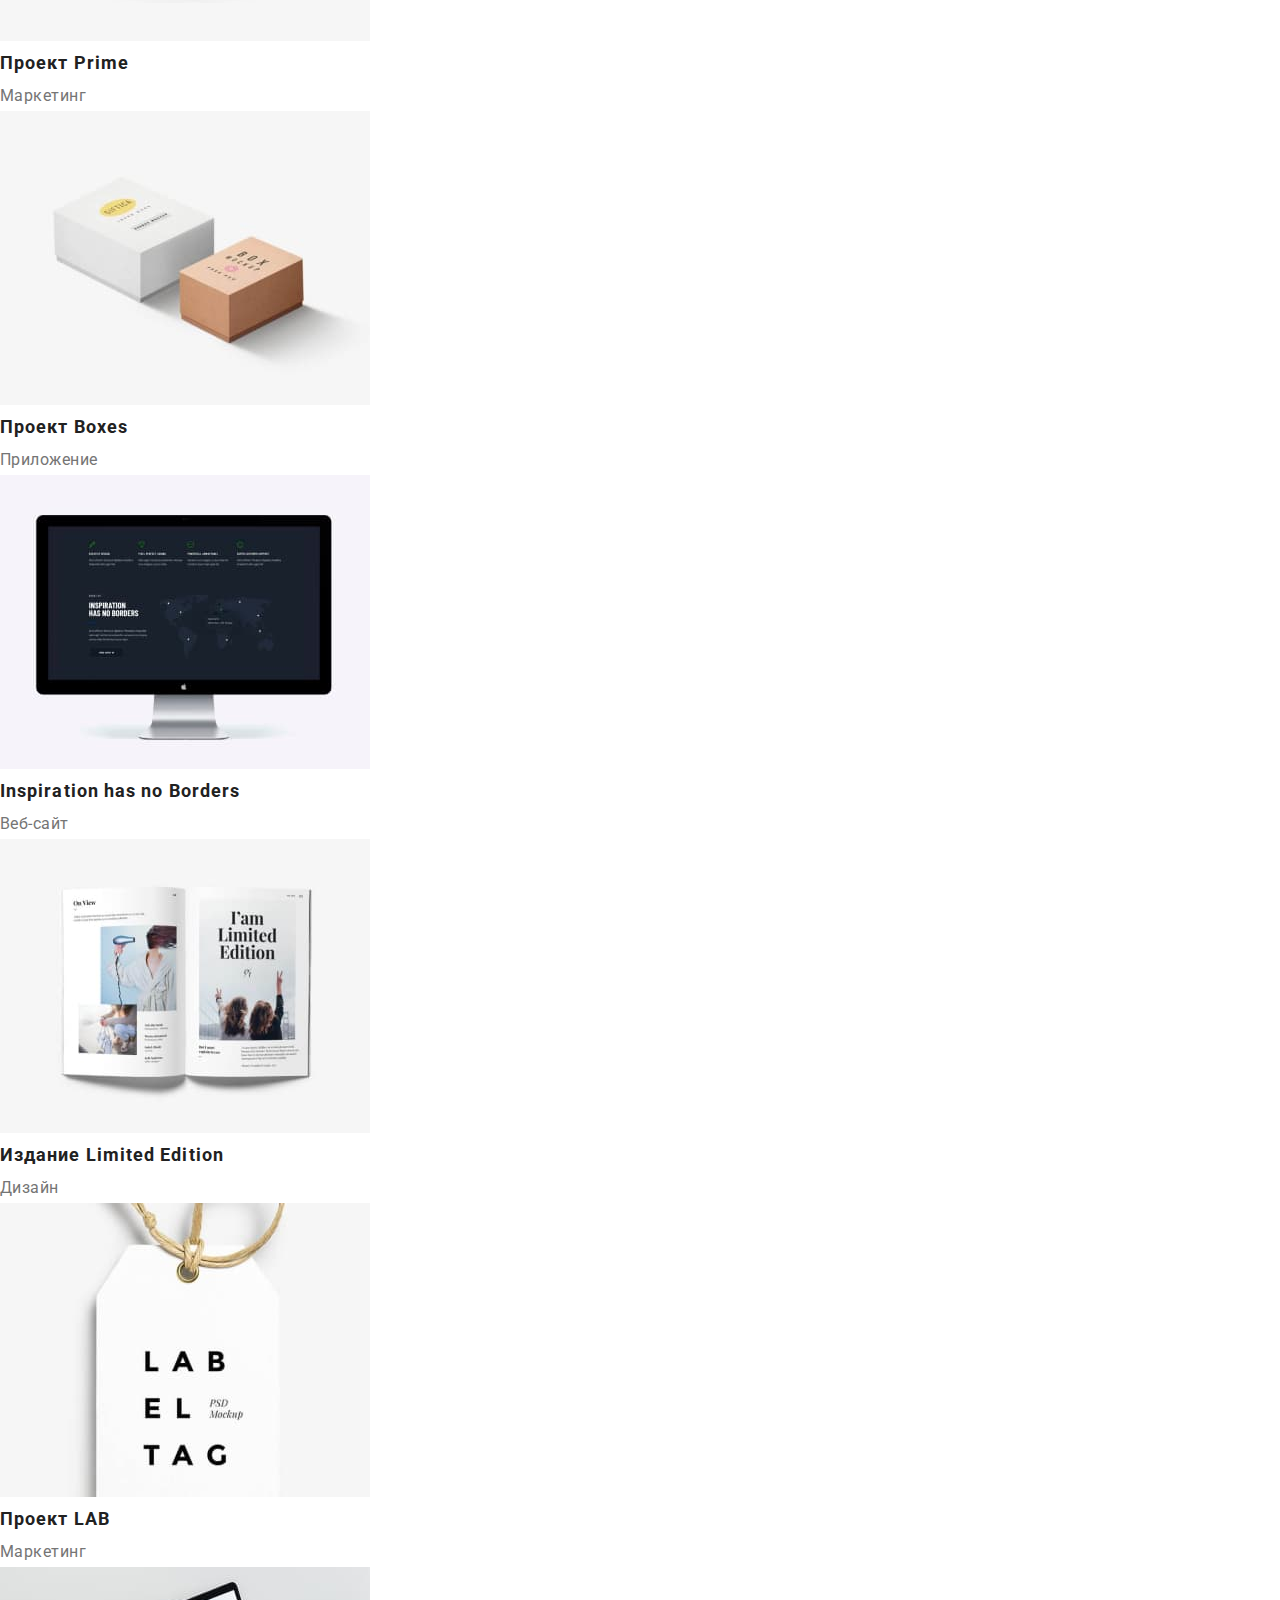
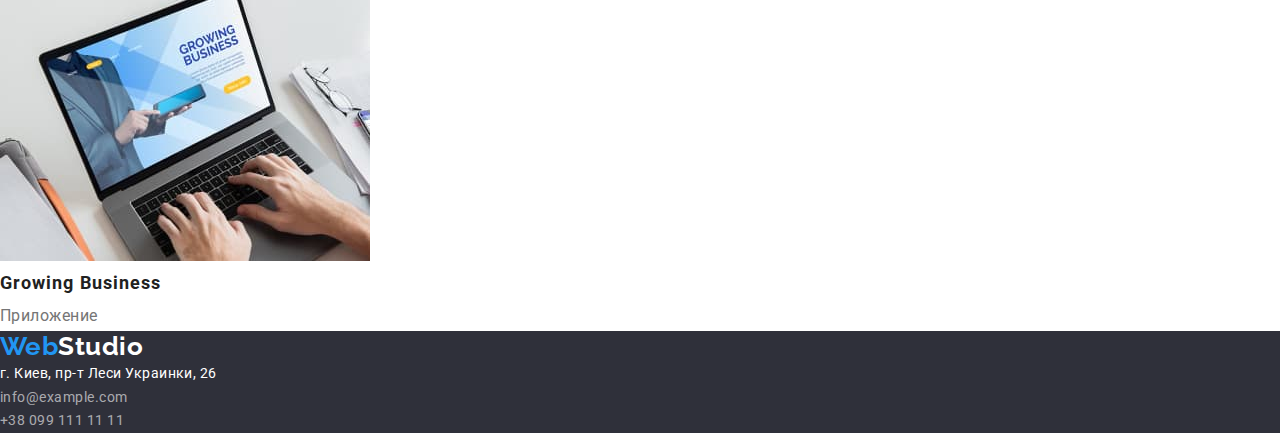
==== commit d9e72e52: "Изменил футер" ====
--- a/portfolio.html
+++ b/portfolio.html
@@ -51,72 +51,88 @@
         <!-- Примеры работ -->
 
         <ul class="labors list">
-          <a href=""
-            ><li>
-              <img src="./images/techcrack.jpg" alt="экран ноутбука с тремя анкетами на нем" />
-              <h2 class="title">Технокряк</h2>
-              <p class="description">Веб-сайт</p>
-            </li></a
-          >
-          <a href="">
-            <li>
-              <img src="./images/bascketball.jpg" alt="два баскетболиста" />
-              <h2 class="title">Постер New Orlean vs Golden Star</h2>
-              <p class="description">Дизайн</p>
-            </li></a
-          >
-          <a href=""
-            ><li>
-              <img src="./images/seafood.jpg" alt="название ресторан Seafood на фоне рыбы" />
-              <h2 class="title">Ресторан Seafood</h2>
-              <p class="description">Приложение</p>
-            </li></a
-          >
-          <a href=""
-            ><li>
-              <img src="./images/earphones.jpg" alt="стереонаушники" />
-              <h2 class="title">Проект Prime</h2>
-              <p class="description">Маркетинг</p>
-            </li>
-            <li>
-              <img src="./images/boxes.jpg" alt="две коробки, одна белая , другая коричневая" />
-              <h2 class="title">Проект Boxes</h2>
-              <p class="description">Приложение</p>
-            </li>
-            <li>
-              <img src="./images/noborders.jpg" alt="монитор компьтера" />
-              <h2 class="title" lang="en">Inspiration has no Borders</h2>
-              <p class="description">Веб-сайт</p>
-            </li></a
-          >
-          <a href=""
-            ><li>
-              <img src="./images/limedtn.jpg" alt="раскрытая книга" />
-              <h2 class="title">Издание Limited Edition</h2>
-              <p class="description">Дизайн</p>
-            </li></a
-          >
-          <a href="">
-            <li>
-              <img src="./images/lab.jpg" alt="бирка с надписью Label tag" />
-              <h2 class="title">Проект LAB</h2>
-              <p class="description">Маркетинг</p>
-            </li></a
-          >
-          <a href=""
-            ><li>
-              <img src="./images/business.jpg" alt="руки на клавиатуре ноутбука" />
-              <h2 class="title" lang="en">Growing Business</h2>
-              <p class="description">Приложение</p>
-            </li></a
-          >
+          <li>
+            <img
+              src="./images/techcrack.jpg"
+              alt="экран ноутбука с тремя анкетами на нем"
+              width="370"
+              height="294"
+            />
+            <h2 class="title">Технокряк</h2>
+            <p class="description">Веб-сайт</p>
+          </li>
+
+          <li>
+            <img src="./images/bascketball.jpg" alt="два баскетболиста" width="370" height="294" />
+            <h2 class="title">Постер New Orlean vs Golden Star</h2>
+            <p class="description">Дизайн</p>
+          </li>
+
+          <li>
+            <img
+              src="./images/seafood.jpg"
+              alt="название ресторан Seafood на фоне рыбы"
+              width="370"
+              height="294"
+            />
+            <h2 class="title">Ресторан Seafood</h2>
+            <p class="description">Приложение</p>
+          </li>
+
+          <li>
+            <img src="./images/earphones.jpg" alt="стереонаушники" width="370" height="294" />
+            <h2 class="title">Проект Prime</h2>
+            <p class="description">Маркетинг</p>
+          </li>
+
+          <li>
+            <img
+              src="./images/boxes.jpg"
+              alt="две коробки, одна белая , другая коричневая"
+              width="370"
+              height="294"
+            />
+            <h2 class="title">Проект Boxes</h2>
+            <p class="description">Приложение</p>
+          </li>
+
+          <li>
+            <img src="./images/noborders.jpg" alt="монитор компьтера" width="370" height="294" />
+            <h2 class="title" lang="en">Inspiration has no Borders</h2>
+            <p class="description">Веб-сайт</p>
+          </li>
+
+          <li>
+            <img src="./images/limedtn.jpg" alt="раскрытая книга" width="370" height="294" />
+            <h2 class="title">Издание Limited Edition</h2>
+            <p class="description">Дизайн</p>
+          </li>
+
+          <li>
+            <img src="./images/lab.jpg" alt="бирка с надписью Label tag" width="370" height="294" />
+            <h2 class="title">Проект LAB</h2>
+            <p class="description">Маркетинг</p>
+          </li>
+
+          <li>
+            <img
+              src="./images/business.jpg"
+              alt="руки на клавиатуре ноутбука"
+              width="370"
+              height="294"
+            />
+            <h2 class="title" lang="en">Growing Business</h2>
+            <p class="description">Приложение</p>
+          </li>
         </ul>
       </section>
     </main>
 
     <!-- Футер -->
-    <footer>
-      <a href="./index.html" class="logo"><span class="logo-part" lang="en">Web</span>Studio </a>
+    <footer class="footer">
+      <a href="./index.html" class="footer-logo"
+        ><span class="logo-part" lang="en">Web</span>Studio
+      </a>
       <address class="location">г. Киев, пр-т Леси Украинки, 26</address>
       <ul class="lower-contacts list">
         <li>
--- a/css/styles.css
+++ b/css/styles.css
@@ -17,6 +17,7 @@
   --primary-text-color: #757575;
   --primary-white-color: #fff;
   --secondary-white-color: #f5f4fa;
+  --footer-section-color: #2f303a;
 }
 
 body {
@@ -82,6 +83,7 @@
   line-height: 1.36;
   text-align: center;
   letter-spacing: 0.06em;
+  text-transform: uppercase;
 }
 /* Оформление секций  */
 .section-title {
@@ -97,6 +99,7 @@
   font-weight: 700;
   font-size: 14px;
   line-height: 1.14;
+  text-transform: uppercase;
 }
 
 .qualities .description {
@@ -106,6 +109,9 @@
 /* Технологии */
 
 /* Сотрудники */
+.workers-section {
+  background-color: #f5f4fa;
+}
 .workers .title {
   color: var(--header-text-color);
   font-weight: 500;
@@ -134,22 +140,28 @@
 }
 
 /* Footer */
+.footer {
+  background-color: var(--footer-section-color);
+}
+.footer-logo {
+  color: var(--primary-white-color);
+
+  font-family: Raleway, sans-serif;
+  font-weight: 700;
+  font-size: 26px;
+  line-height: 1.19;
+}
 .location {
   color: var(--primary-white-color);
-  /* применил background 
-  чтобы было видно информацию
-  белого цвета */
-  background-color: var(--header-text-color);
+
+  font-style: normal;
   font-size: 14px;
   line-height: 1.71;
 }
 
 .lower-contacts .link {
   color: rgba(255, 255, 255, 0.6);
-  /* применил background 
-  чтобы было видно информацию
-  белого цвета */
-  background-color: var(--header-text-color);
+
   font-size: 14px;
   line-height: 1.71;
 }
